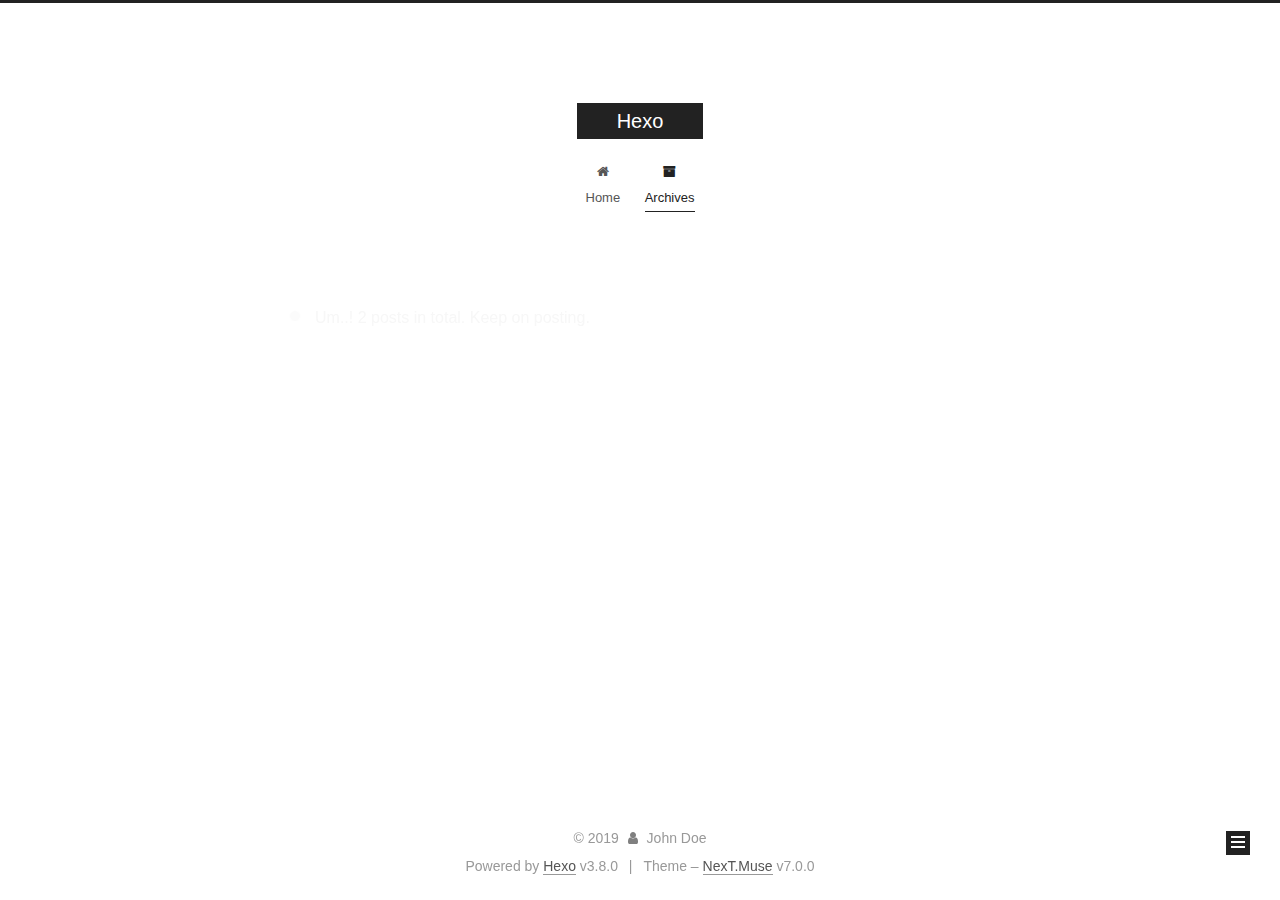
==== archives/index.html @ 07c1613a "Site updated: 2019-02-03 23:55:02" ====
<!DOCTYPE html>












  


<html class="theme-next muse use-motion" lang="">
<head><meta name="generator" content="Hexo 3.8.0">
  <meta charset="UTF-8">
<meta http-equiv="X-UA-Compatible" content="IE=edge">
<meta name="viewport" content="width=device-width, initial-scale=1, maximum-scale=2">
<meta name="theme-color" content="#222">


























<link rel="stylesheet" href="/lib/font-awesome/css/font-awesome.min.css?v=4.6.2">

<link rel="stylesheet" href="/css/main.css?v=7.0.0">


  <link rel="apple-touch-icon" sizes="180x180" href="/images/apple-touch-icon-next.png?v=7.0.0">


  <link rel="icon" type="image/png" sizes="32x32" href="/images/favicon-32x32-next.png?v=7.0.0">


  <link rel="icon" type="image/png" sizes="16x16" href="/images/favicon-16x16-next.png?v=7.0.0">


  <link rel="mask-icon" href="/images/logo.svg?v=7.0.0" color="#222">







<script id="hexo.configurations">
  var NexT = window.NexT || {};
  var CONFIG = {
    root: '/',
    scheme: 'Muse',
    version: '7.0.0',
    sidebar: {"position":"left","display":"post","offset":12,"b2t":false,"scrollpercent":false,"onmobile":false},
    fancybox: false,
    fastclick: false,
    lazyload: false,
    tabs: true,
    motion: {"enable":true,"async":false,"transition":{"post_block":"fadeIn","post_header":"slideDownIn","post_body":"slideDownIn","coll_header":"slideLeftIn","sidebar":"slideUpIn"}},
    algolia: {
      applicationID: '',
      apiKey: '',
      indexName: '',
      hits: {"per_page":10},
      labels: {"input_placeholder":"Search for Posts","hits_empty":"We didn't find any results for the search: ${query}","hits_stats":"${hits} results found in ${time} ms"}
    }
  };
</script>


  




  <meta property="og:type" content="website">
<meta property="og:title" content="Hexo">
<meta property="og:url" content="http://yoursite.com/archives/index.html">
<meta property="og:site_name" content="Hexo">
<meta property="og:locale" content="default">
<meta name="twitter:card" content="summary">
<meta name="twitter:title" content="Hexo">



  <link rel="alternate" href="/atom.xml" title="Hexo" type="application/atom+xml">




  <link rel="canonical" href="http://yoursite.com/archives/">



<script id="page.configurations">
  CONFIG.page = {
    sidebar: "",
  };
</script>

  <title>Archive | Hexo</title>
  












  <noscript>
  <style>
  .use-motion .motion-element,
  .use-motion .brand,
  .use-motion .menu-item,
  .sidebar-inner,
  .use-motion .post-block,
  .use-motion .pagination,
  .use-motion .comments,
  .use-motion .post-header,
  .use-motion .post-body,
  .use-motion .collection-title { opacity: initial; }

  .use-motion .logo,
  .use-motion .site-title,
  .use-motion .site-subtitle {
    opacity: initial;
    top: initial;
  }

  .use-motion .logo-line-before i { left: initial; }
  .use-motion .logo-line-after i { right: initial; }
  </style>
</noscript>

</head>

<body itemscope="" itemtype="http://schema.org/WebPage" lang="default">

  
  
    
  

  <div class="container sidebar-position-left page-archive">
    <div class="headband"></div>

    <header id="header" class="header" itemscope="" itemtype="http://schema.org/WPHeader">
      <div class="header-inner"><div class="site-brand-wrapper">
  <div class="site-meta">
    

    <div class="custom-logo-site-title">
      <a href="/" class="brand" rel="start">
        <span class="logo-line-before"><i></i></span>
        <span class="site-title">Hexo</span>
        <span class="logo-line-after"><i></i></span>
      </a>
    </div>
    
    
  </div>

  <div class="site-nav-toggle">
    <button aria-label="Toggle navigation bar">
      <span class="btn-bar"></span>
      <span class="btn-bar"></span>
      <span class="btn-bar"></span>
    </button>
  </div>
</div>



<nav class="site-nav">
  
    <ul id="menu" class="menu">
      
        
        
        
          
          <li class="menu-item menu-item-home">

    
    
    
      
    

    

    <a href="/" rel="section"><i class="menu-item-icon fa fa-fw fa-home"></i> <br>Home</a>

  </li>
        
        
        
          
          <li class="menu-item menu-item-archives menu-item-active">

    
    
    
      
    

    

    <a href="/archives/" rel="section"><i class="menu-item-icon fa fa-fw fa-archive"></i> <br>Archives</a>

  </li>

      
      
    </ul>
  

  
    

    
    
      
      
    
      
      
    
    

  


  

  
</nav>



  



</div>
    </header>

    


    <main id="main" class="main">
      <div class="main-inner">
        <div class="content-wrap">
          
          <div id="content" class="content">
            

  
  
  
  <div class="post-block archive">
    <div id="posts" class="posts-collapse">
      <span class="archive-move-on"></span>

      
      <span class="archive-page-counter">
        
        
        
          
        
        Um..! 2 posts in total. Keep on posting.
      </span>
      

      

        
        
        

        
          
          <div class="collection-title">
            <h1 class="archive-year" id="archive-year-2019">2019</h1>
          </div>
        
        

        

  <article class="post post-type-normal" itemscope="" itemtype="http://schema.org/Article">
    <header class="post-header">

      <h2 class="post-title">
        
          <a class="post-title-link" href="/2019/02/03/test/" itemprop="url">
            
              <span itemprop="name">test</span>
            
          </a>
        
      </h2>

      <div class="post-meta">
        <time class="post-time" itemprop="dateCreated" datetime="2019-02-03T23:47:20+08:00" content="2019-02-03">
          02-03
        </time>
      </div>

    </header>
  </article>



      

        
        
        

        
        

        

  <article class="post post-type-normal" itemscope="" itemtype="http://schema.org/Article">
    <header class="post-header">

      <h2 class="post-title">
        
          <a class="post-title-link" href="/2019/02/03/hello-world/" itemprop="url">
            
              <span itemprop="name">Hello World</span>
            
          </a>
        
      </h2>

      <div class="post-meta">
        <time class="post-time" itemprop="dateCreated" datetime="2019-02-03T22:37:37+08:00" content="2019-02-03">
          02-03
        </time>
      </div>

    </header>
  </article>



      

    </div>
  </div>
  
  
  

  



          </div>
          

        </div>
        
          
  
  <div class="sidebar-toggle">
    <div class="sidebar-toggle-line-wrap">
      <span class="sidebar-toggle-line sidebar-toggle-line-first"></span>
      <span class="sidebar-toggle-line sidebar-toggle-line-middle"></span>
      <span class="sidebar-toggle-line sidebar-toggle-line-last"></span>
    </div>
  </div>

  <aside id="sidebar" class="sidebar">
    
    <div class="sidebar-inner">

      

      

      <div class="site-overview-wrap sidebar-panel sidebar-panel-active">
        <div class="site-overview">
          <div class="site-author motion-element" itemprop="author" itemscope="" itemtype="http://schema.org/Person">
            
              <p class="site-author-name" itemprop="name">John Doe</p>
              <p class="site-description motion-element" itemprop="description"></p>
          </div>

          
            <nav class="site-state motion-element">
              
                <div class="site-state-item site-state-posts">
                
                  <a href="/archives/">
                
                    <span class="site-state-item-count">2</span>
                    <span class="site-state-item-name">posts</span>
                  </a>
                </div>
              

              

              
            </nav>
          

          
            <div class="feed-link motion-element">
              <a href="/atom.xml" rel="alternate">
                <i class="fa fa-rss"></i>
                RSS
              </a>
            </div>
          

          

          

          
          

          
            
          
          

        </div>
      </div>

      

      

    </div>
  </aside>


        
      </div>
    </main>

    <footer id="footer" class="footer">
      <div class="footer-inner">
        <div class="copyright">&copy; <span itemprop="copyrightYear">2019</span>
  <span class="with-love" id="animate">
    <i class="fa fa-user"></i>
  </span>
  <span class="author" itemprop="copyrightHolder">John Doe</span>

  

  
</div>


  <div class="powered-by">Powered by <a href="https://hexo.io" class="theme-link" rel="noopener" target="_blank">Hexo</a> v3.8.0</div>



  <span class="post-meta-divider">|</span>



  <div class="theme-info">Theme – <a href="https://theme-next.org" class="theme-link" rel="noopener" target="_blank">NexT.Muse</a> v7.0.0</div>




        








        
      </div>
    </footer>

    
      <div class="back-to-top">
        <i class="fa fa-arrow-up"></i>
        
      </div>
    

    

    

    
  </div>

  

<script>
  if (Object.prototype.toString.call(window.Promise) !== '[object Function]') {
    window.Promise = null;
  }
</script>


























  
  <script src="/lib/jquery/index.js?v=2.1.3"></script>

  
  <script src="/lib/velocity/velocity.min.js?v=1.2.1"></script>

  
  <script src="/lib/velocity/velocity.ui.min.js?v=1.2.1"></script>


  


  <script src="/js/src/utils.js?v=7.0.0"></script>

  <script src="/js/src/motion.js?v=7.0.0"></script>



  
  


  <script src="/js/src/schemes/muse.js?v=7.0.0"></script>



  

  


  <script src="/js/src/bootstrap.js?v=7.0.0"></script>



  



  





  

  

  

  

  

  

  

  

  

  

  

  

  

</body>
</html>
---- css/main.css ----
/* normalize.css v3.0.2 | MIT License | git.io/normalize */
html {
  font-family: sans-serif; /* 1 */
  -ms-text-size-adjust: 100%; /* 2 */
  -webkit-text-size-adjust: 100%; /* 2 */
}
body {
  margin: 0;
}
article,
aside,
details,
figcaption,
figure,
footer,
header,
hgroup,
main,
menu,
nav,
section,
summary {
  display: block;
}
audio,
canvas,
progress,
video {
  display: inline-block; /* 1 */
  vertical-align: baseline; /* 2 */
}
audio:not([controls]) {
  display: none;
  height: 0;
}
[hidden],
template {
  display: none;
}
a {
  background-color: transparent;
}
a:active,
a:hover {
  outline: 0;
}
abbr[title] {
  border-bottom: 1px dotted;
}
b,
strong {
  font-weight: bold;
}
dfn {
  font-style: italic;
}
h1 {
  font-size: 2em;
  margin: 0.67em 0;
}
mark {
  background: #ff0;
  color: #000;
}
small {
  font-size: 80%;
}
sub,
sup {
  font-size: 75%;
  line-height: 0;
  position: relative;
  vertical-align: baseline;
}
sup {
  top: -0.5em;
}
sub {
  bottom: -0.25em;
}
img {
  border: 0;
}
svg:not(:root) {
  overflow: hidden;
}
figure {
  margin: 1em 40px;
}
hr {
  -moz-box-sizing: content-box;
  box-sizing: content-box;
  height: 0;
}
pre {
  overflow: auto;
}
code,
kbd,
pre,
samp {
  font-family: monospace, monospace;
  font-size: 1em;
}
button,
input,
optgroup,
select,
textarea {
  color: inherit; /* 1 */
  font: inherit; /* 2 */
  margin: 0; /* 3 */
}
button {
  overflow: visible;
}
button,
select {
  text-transform: none;
}
button,
html input[type="button"],
input[type="reset"],
input[type="submit"] {
  -webkit-appearance: button; /* 2 */
  cursor: pointer; /* 3 */
}
button[disabled],
html input[disabled] {
  cursor: default;
}
button::-moz-focus-inner,
input::-moz-focus-inner {
  border: 0;
  padding: 0;
}
input {
  line-height: normal;
}
input[type="checkbox"],
input[type="radio"] {
  box-sizing: border-box; /* 1 */
  padding: 0; /* 2 */
}
input[type="number"]::-webkit-inner-spin-button,
input[type="number"]::-webkit-outer-spin-button {
  height: auto;
}
input[type="search"] {
  -webkit-appearance: textfield; /* 1 */
  -moz-box-sizing: content-box;
  -webkit-box-sizing: content-box; /* 2 */
  box-sizing: content-box;
}
input[type="search"]::-webkit-search-cancel-button,
input[type="search"]::-webkit-search-decoration {
  -webkit-appearance: none;
}
fieldset {
  border: 1px solid #c0c0c0;
  margin: 0 2px;
  padding: 0.35em 0.625em 0.75em;
}
legend {
  border: 0; /* 1 */
  padding: 0; /* 2 */
}
textarea {
  overflow: auto;
}
optgroup {
  font-weight: bold;
}
table {
  border-collapse: collapse;
  border-spacing: 0;
}
td,
th {
  padding: 0;
}
::selection {
  background: #262a30;
  color: #fff;
}
body {
  position: relative;
  font-family: 'Lato', "PingFang SC", "Microsoft YaHei", sans-serif;
  font-size: 14px;
  line-height: 2;
  color: #555;
  background: #fff;
}
@media (max-width: 767px) {
  body {
    padding-right: 0 !important;
  }
}
@media (min-width: 768px) and (max-width: 991px) {
  body {
    padding-right: 0 !important;
  }
}
@media (min-width: 1200px) {
  body {
    font-size: 16px;
  }
}
h1,
h2,
h3,
h4,
h5,
h6 {
  margin: 0;
  padding: 0;
  font-weight: bold;
  line-height: 1.5;
  font-family: 'Lato', "PingFang SC", "Microsoft YaHei", sans-serif;
}
h1,
h2,
h3,
h4,
h5,
h6 {
  margin: 20px 0 15px;
}
h1 {
  font-size: 22px;
}
h1 code {
  font-size: 22px;
}
@media (max-width: 767px) {
  h1 {
    font-size: 18px;
  }
  h1 code {
    font-size: 18px;
  }
}
h2 {
  font-size: 20px;
}
h2 code {
  font-size: 20px;
}
@media (max-width: 767px) {
  h2 {
    font-size: 16px;
  }
  h2 code {
    font-size: 16px;
  }
}
h3 {
  font-size: 18px;
}
h3 code {
  font-size: 18px;
}
@media (max-width: 767px) {
  h3 {
    font-size: 14px;
  }
  h3 code {
    font-size: 14px;
  }
}
h4 {
  font-size: 16px;
}
h4 code {
  font-size: 16px;
}
@media (max-width: 767px) {
  h4 {
    font-size: 12px;
  }
  h4 code {
    font-size: 12px;
  }
}
h5 {
  font-size: 14px;
}
h5 code {
  font-size: 14px;
}
@media (max-width: 767px) {
  h5 {
    font-size: 10px;
  }
  h5 code {
    font-size: 10px;
  }
}
h6 {
  font-size: 12px;
}
h6 code {
  font-size: 12px;
}
@media (max-width: 767px) {
  h6 {
    font-size: 8px;
  }
  h6 code {
    font-size: 8px;
  }
}
p {
  margin: 0 0 20px 0;
}
a,
span.exturl {
  overflow-wrap: break-word;
  word-wrap: break-word;
  background-color: transparent;
  color: #555;
  text-decoration: none;
  outline: none;
  border-bottom: 1px solid #999;
  cursor: pointer;
}
a:hover,
span.exturl:hover {
  color: #222;
  border-bottom-color: #222;
}
blockquote {
  margin: 0;
  padding: 0;
}
img {
  display: block;
  margin: auto;
  max-width: 100%;
  height: auto;
}
hr {
  margin: 40px 0;
  height: 3px;
  border: none;
  background-color: #ddd;
  background-image: repeating-linear-gradient(-45deg, #fff, #fff 4px, transparent 4px, transparent 8px);
}
blockquote {
  padding: 0 15px;
  color: #666;
  border-left: 4px solid #ddd;
}
blockquote cite::before {
  content: "-";
  padding: 0 5px;
}
dt {
  font-weight: 700;
}
dd {
  margin: 0;
  padding: 0;
}
kbd {
  border: 1px solid #ccc;
  border-radius: 0.2em;
  box-shadow: 0.1em 0.1em 0.2em rgba(0,0,0,0.1);
  background-color: #f9f9f9;
  font-family: inherit;
  background-image: -webkit-linear-gradient(top, #eee, #fff, #eee);
  padding: 0.1em 0.3em;
  white-space: nowrap;
}
.text-left {
  text-align: left;
}
.text-center {
  text-align: center;
}
.text-right {
  text-align: right;
}
.text-justify {
  text-align: justify;
}
.text-nowrap {
  white-space: nowrap;
}
.text-lowercase {
  text-transform: lowercase;
}
.text-uppercase {
  text-transform: uppercase;
}
.text-capitalize {
  text-transform: capitalize;
}
.center-block {
  display: block;
  margin-left: auto;
  margin-right: auto;
}
.clearfix:before,
.clearfix:after {
  content: " ";
  display: table;
}
.clearfix:after {
  clear: both;
}
.pullquote {
  width: 45%;
}
.pullquote.left {
  float: left;
  margin-left: 5px;
  margin-right: 10px;
}
.pullquote.right {
  float: right;
  margin-left: 10px;
  margin-right: 5px;
}
.affix.affix.affix {
  position: fixed;
}
.translation {
  margin-top: -20px;
  font-size: 14px;
  color: #999;
}
.scrollbar-measure {
  width: 100px;
  height: 100px;
  overflow: scroll;
  position: absolute;
  top: -9999px;
}
.use-motion .motion-element {
  opacity: 0;
}
table {
  margin: 20px 0;
  width: 100%;
  border-collapse: collapse;
  border-spacing: 0;
  border: 1px solid #ddd;
  font-size: 14px;
  word-break: break-all;
}
table>tbody>tr:nth-of-type(odd) {
  background-color: #f9f9f9;
}
table>tbody>tr:hover {
  background-color: #f5f5f5;
}
caption,
th,
td {
  padding: 8px;
  text-align: left;
  vertical-align: middle;
  font-weight: normal;
}
th,
td {
  border-bottom: 3px solid #ddd;
  border-right: 1px solid #eee;
}
th {
  padding-bottom: 10px;
  font-weight: 700;
}
td {
  border-bottom-width: 1px;
}
html,
body {
  height: 100%;
}
.container {
  position: relative;
}
.header-inner {
  margin: 0 auto;
  padding: 100px 0 70px;
  width: 700px;
}
@media (min-width: 1200px) {
  .container .header-inner {
    width: 800px;
  }
}
@media (min-width: 1600px) {
  .container .header-inner {
    width: 900px;
  }
}
.main-inner {
  margin: 0 auto;
  width: 700px;
}
@media (min-width: 1200px) {
  .container .main-inner {
    width: 800px;
  }
}
@media (min-width: 1600px) {
  .container .main-inner {
    width: 900px;
  }
}
.footer {
  padding: 20px 0;
}
.footer-inner {
  box-sizing: border-box;
  margin: 0px auto;
  width: 700px;
}
@media (min-width: 1200px) {
  .container .footer-inner {
    width: 800px;
  }
}
@media (min-width: 1600px) {
  .container .footer-inner {
    width: 900px;
  }
}
pre,
.highlight {
  overflow: auto;
  margin: 20px 0;
  padding: 0;
  font-size: 14px;
  color: #4d4d4c;
  background: #f7f7f7;
  line-height: 1.6;
}
pre,
code {
  font-family: consolas, Menlo, "PingFang SC", "Microsoft YaHei", monospace;
}
code {
  overflow-wrap: break-word;
  word-wrap: break-word;
  padding: 2px 4px;
  color: #555;
  background: #eee;
  border-radius: 3px;
  font-size: 14px;
}
pre {
  padding: 10px;
}
pre code {
  padding: 0;
  color: #4d4d4c;
  background: none;
  text-shadow: none;
}
.highlight {
  border-radius: 1px;
}
.highlight pre {
  border: none;
  margin: 0;
  padding: 10px 0;
}
.highlight table {
  margin: 0;
  width: auto;
  border: none;
}
.highlight td {
  border: none;
  padding: 0;
}
.highlight figcaption {
  font-size: 1em;
  color: #4d4d4c;
  line-height: 1em;
  margin-bottom: 1em;
  margin: 0em;
  padding: 0.5em;
  background: #eee;
  border-bottom: 1px solid #e9e9e9;
}
.highlight figcaption:before,
.highlight figcaption:after {
  content: " ";
  display: table;
}
.highlight figcaption:after {
  clear: both;
}
.highlight figcaption a {
  float: right;
  color: #4d4d4c;
}
.highlight figcaption a:hover {
  border-bottom-color: #4d4d4c;
}
.highlight .gutter pre {
  padding-left: 10px;
  padding-right: 10px;
  color: #869194;
  text-align: right;
  background-color: #eff2f3;
}
.highlight .code pre {
  width: 100%;
  padding-left: 10px;
  padding-right: 10px;
  background-color: #f7f7f7;
}
.highlight .line {
  height: 20px;
}
.gutter {
  -webkit-user-select: none;
  -moz-user-select: none;
  -ms-user-select: none;
  user-select: none;
}
.gist table {
  width: auto;
}
.gist table td {
  border: none;
}
pre .deletion {
  background: #fdd;
}
pre .addition {
  background: #dfd;
}
pre .meta {
  color: #8959a8;
}
pre .comment {
  color: #8e908c;
}
pre .variable,
pre .attribute,
pre .tag,
pre .name,
pre .regexp,
pre .ruby .constant,
pre .xml .tag .title,
pre .xml .pi,
pre .xml .doctype,
pre .html .doctype,
pre .css .id,
pre .css .class,
pre .css .pseudo {
  color: #c82829;
}
pre .number,
pre .preprocessor,
pre .built_in,
pre .builtin-name,
pre .literal,
pre .params,
pre .constant,
pre .command {
  color: #f5871f;
}
pre .ruby .class .title,
pre .css .rules .attribute,
pre .string,
pre .symbol,
pre .value,
pre .inheritance,
pre .header,
pre .ruby .symbol,
pre .xml .cdata,
pre .special,
pre .formula {
  color: #718c00;
}
pre .title,
pre .css .hexcolor {
  color: #3e999f;
}
pre .function,
pre .python .decorator,
pre .python .title,
pre .ruby .function .title,
pre .ruby .title .keyword,
pre .perl .sub,
pre .javascript .title,
pre .coffeescript .title {
  color: #4271ae;
}
pre .keyword,
pre .javascript .function {
  color: #8959a8;
}
.posts-expand .post-body img.full-image {
  border: none;
}
.blockquote-center,
.page-home .post-type-quote blockquote,
.page-post-detail .post-type-quote blockquote {
  position: relative;
  margin: 40px 0;
  padding: 0;
  border-left: none;
  text-align: center;
}
.blockquote-center::before,
.page-home .post-type-quote blockquote::before,
.page-post-detail .post-type-quote blockquote::before,
.blockquote-center::after,
.page-home .post-type-quote blockquote::after,
.page-post-detail .post-type-quote blockquote::after {
  position: absolute;
  content: ' ';
  display: block;
  width: 100%;
  height: 24px;
  opacity: 0.2;
  background-repeat: no-repeat;
  background-position: 0 -6px;
  background-size: 22px 22px;
}
.blockquote-center::before,
.page-home .post-type-quote blockquote::before,
.page-post-detail .post-type-quote blockquote::before {
  top: -20px;
  background-image: url("../images/quote-l.svg");
  border-top: 1px solid #ccc;
}
.blockquote-center::after,
.page-home .post-type-quote blockquote::after,
.page-post-detail .post-type-quote blockquote::after {
  bottom: -20px;
  background-image: url("../images/quote-r.svg");
  border-bottom: 1px solid #ccc;
  background-position: 100% 8px;
}
.blockquote-center p,
.page-home .post-type-quote blockquote p,
.page-post-detail .post-type-quote blockquote p,
.blockquote-center div,
.page-home .post-type-quote blockquote div,
.page-post-detail .post-type-quote blockquote div {
  text-align: center;
}
.post .post-body .group-picture img {
  box-sizing: border-box;
  padding: 0 3px;
  border: none;
}
.post .group-picture-row {
  overflow: hidden;
  margin-top: 6px;
}
.post .group-picture-row:first-child {
  margin-top: 0;
}
.post .group-picture-column {
  float: left;
}
.page-post-detail .post-body .group-picture-column {
  float: none;
  margin-top: 10px;
  width: auto !important;
}
.page-post-detail .post-body .group-picture-column img {
  margin: 0 auto;
}
.page-archive .group-picture-container {
  overflow: hidden;
}
.page-archive .group-picture-row {
  float: left;
}
.page-archive .group-picture-row:first-child {
  margin-top: 6px;
}
.page-archive .group-picture-column {
  max-width: 150px;
  max-height: 150px;
}
.post-body .note {
  position: relative;
  padding: 15px;
  margin-bottom: 20px;
  border: 1px solid #eee;
  border-left-width: 5px;
  border-radius: 3px;
}
.post-body .note h2,
.post-body .note h3,
.post-body .note h4,
.post-body .note h5,
.post-body .note h6 {
  margin-top: 0;
  margin-bottom: 0;
  border-bottom: initial;
  padding-top: 0 !important;
}
.post-body .note p:first-child,
.post-body .note ul:first-child,
.post-body .note ol:first-child,
.post-body .note table:first-child,
.post-body .note pre:first-child,
.post-body .note blockquote:first-child {
  margin-top: 0;
}
.post-body .note p:last-child,
.post-body .note ul:last-child,
.post-body .note ol:last-child,
.post-body .note table:last-child,
.post-body .note pre:last-child,
.post-body .note blockquote:last-child {
  margin-bottom: 0;
}
.post-body .note.default {
  border-left-color: #777;
}
.post-body .note.default h2,
.post-body .note.default h3,
.post-body .note.default h4,
.post-body .note.default h5,
.post-body .note.default h6 {
  color: #777;
}
.post-body .note.primary {
  border-left-color: #6f42c1;
}
.post-body .note.primary h2,
.post-body .note.primary h3,
.post-body .note.primary h4,
.post-body .note.primary h5,
.post-body .note.primary h6 {
  color: #6f42c1;
}
.post-body .note.info {
  border-left-color: #428bca;
}
.post-body .note.info h2,
.post-body .note.info h3,
.post-body .note.info h4,
.post-body .note.info h5,
.post-body .note.info h6 {
  color: #428bca;
}
.post-body .note.success {
  border-left-color: #5cb85c;
}
.post-body .note.success h2,
.post-body .note.success h3,
.post-body .note.success h4,
.post-body .note.success h5,
.post-body .note.success h6 {
  color: #5cb85c;
}
.post-body .note.warning {
  border-left-color: #f0ad4e;
}
.post-body .note.warning h2,
.post-body .note.warning h3,
.post-body .note.warning h4,
.post-body .note.warning h5,
.post-body .note.warning h6 {
  color: #f0ad4e;
}
.post-body .note.danger {
  border-left-color: #d9534f;
}
.post-body .note.danger h2,
.post-body .note.danger h3,
.post-body .note.danger h4,
.post-body .note.danger h5,
.post-body .note.danger h6 {
  color: #d9534f;
}
.post-body .label {
  display: inline;
  padding: 0 2px;
  white-space: nowrap;
}
.post-body .label.default {
  background-color: #f0f0f0;
}
.post-body .label.primary {
  background-color: #efe6f7;
}
.post-body .label.info {
  background-color: #e5f2f8;
}
.post-body .label.success {
  background-color: #e7f4e9;
}
.post-body .label.warning {
  background-color: #fcf6e1;
}
.post-body .label.danger {
  background-color: #fae8eb;
}
.post-body .tabs {
  position: relative;
  display: block;
  margin-bottom: 20px;
  padding-top: 10px;
}
.post-body .tabs ul.nav-tabs {
  margin: 0;
  padding: 0;
  display: flex;
  margin-bottom: -1px;
}
@media (max-width: 413px) {
  .post-body .tabs ul.nav-tabs {
    display: block;
    margin-bottom: 5px;
  }
}
.post-body .tabs ul.nav-tabs li.tab {
  list-style-type: none !important;
  margin: 0 0.25em 0 0;
  border-top: 3px solid transparent;
  border-left: 1px solid transparent;
  border-right: 1px solid transparent;
}
@media (max-width: 413px) {
  .post-body .tabs ul.nav-tabs li.tab {
    margin: initial;
    border-top: 1px solid transparent;
    border-left: 3px solid transparent;
    border-right: 1px solid transparent;
    border-bottom: 1px solid transparent;
  }
}
.post-body .tabs ul.nav-tabs li.tab a {
  outline: 0;
  border-bottom: initial;
  display: block;
  line-height: 1.8em;
  padding: 0.25em 0.75em;
  transition-duration: 0.2s;
  transition-timing-function: ease-out;
  transition-delay: 0s;
}
.post-body .tabs ul.nav-tabs li.tab a i {
  width: 1.285714285714286em;
}
.post-body .tabs ul.nav-tabs li.tab.active {
  border-top: 3px solid #fc6423;
  border-left: 1px solid #ddd;
  border-right: 1px solid #ddd;
  background-color: #fff;
}
@media (max-width: 413px) {
  .post-body .tabs ul.nav-tabs li.tab.active {
    border-top: 1px solid #ddd;
    border-left: 3px solid #fc6423;
    border-right: 1px solid #ddd;
    border-bottom: 1px solid #ddd;
  }
}
.post-body .tabs ul.nav-tabs li.tab.active a {
  cursor: default;
  color: #555;
}
.post-body .tabs .tab-content {
  background-color: #fff;
}
.post-body .tabs .tab-content .tab-pane {
  border: 1px solid #ddd;
  padding: 20px 20px 0 20px;
}
.post-body .tabs .tab-content .tab-pane:not(.active) {
  display: none !important;
}
.post-body .tabs .tab-content .tab-pane.active {
  display: block !important;
}
.btn {
  display: inline-block;
  padding: 0 20px;
  font-size: 14px;
  color: #fff;
  background: #222;
  border: 2px solid #222;
  text-decoration: none;
  border-radius: 0;
  transition-property: background-color;
  transition-duration: 0.2s;
  transition-timing-function: ease-in-out;
  transition-delay: 0s;
  line-height: 2;
}
.btn:hover {
  border-color: #222;
  color: #222;
  background: #fff;
}
.btn +.btn {
  margin: 0 0 8px 8px;
}
.btn .fa-fw {
  width: 1.285714285714286em;
  text-align: left;
}
.btn-bar {
  display: block;
  width: 22px;
  height: 2px;
  background: #555;
  border-radius: 1px;
}
.btn-bar+.btn-bar {
  margin-top: 4px;
}
.pagination {
  margin: 120px 0 40px;
  text-align: center;
  border-top: 1px solid #eee;
}
.page-number-basic,
.pagination .prev,
.pagination .next,
.pagination .page-number,
.pagination .space {
  display: inline-block;
  position: relative;
  top: -1px;
  margin: 0 10px;
  padding: 0 11px;
}
@media (max-width: 767px) {
  .page-number-basic,
  .pagination .prev,
  .pagination .next,
  .pagination .page-number,
  .pagination .space {
    margin: 0 5px;
  }
}
.pagination .prev,
.pagination .next,
.pagination .page-number {
  border-bottom: 0;
  border-top: 1px solid #eee;
  transition-property: border-color;
  transition-duration: 0.2s;
  transition-timing-function: ease-in-out;
  transition-delay: 0s;
}
.pagination .prev:hover,
.pagination .next:hover,
.pagination .page-number:hover {
  border-top-color: #222;
}
.pagination .space {
  padding: 0;
  margin: 0;
}
.pagination .prev {
  margin-left: 0;
}
.pagination .next {
  margin-right: 0;
}
.pagination .page-number.current {
  color: #fff;
  background: #ccc;
  border-top-color: #ccc;
}
@media (max-width: 767px) {
  .pagination {
    border-top: none;
  }
  .pagination .prev,
  .pagination .next,
  .pagination .page-number {
    margin-bottom: 10px;
    border-top: 0;
    border-bottom: 1px solid #eee;
    padding: 0 10px;
  }
  .pagination .prev:hover,
  .pagination .next:hover,
  .pagination .page-number:hover {
    border-bottom-color: #222;
  }
}
.comments {
  margin: 60px 20px 0;
}
.tag-cloud {
  text-align: center;
}
.tag-cloud a {
  display: inline-block;
  margin: 10px;
}
.tag-cloud a:hover {
  color: #222 !important;
}
.back-to-top {
  box-sizing: border-box;
  position: fixed;
  bottom: -100px;
  right: 30px;
  z-index: 1050;
  padding: 0 6px;
  width: 24px;
  background: #222;
  font-size: 12px;
  opacity: 1;
  color: #fff;
  cursor: pointer;
  text-align: center;
  -webkit-transform: translateZ(0);
  transition-property: bottom;
  transition-duration: 0.2s;
  transition-timing-function: ease-in-out;
  transition-delay: 0s;
}
@media (min-width: 768px) and (max-width: 991px) {
  .back-to-top {
    display: none !important;
  }
}
@media (max-width: 767px) {
  .back-to-top {
    display: none !important;
  }
}
.back-to-top.back-to-top-on {
  bottom: 19px;
}
.header {
  background: transparent;
}
.header-inner {
  position: relative;
}
.headband {
  height: 3px;
  background: #222;
}
.site-meta {
  margin: 0;
  text-align: center;
}
@media (max-width: 767px) {
  .site-meta {
    text-align: center;
  }
}
.brand {
  position: relative;
  display: inline-block;
  padding: 0 40px;
  color: #fff;
  background: #222;
  border-bottom: none;
}
.brand:hover {
  color: #fff;
}
.logo {
  display: inline-block;
  margin-right: 5px;
  line-height: 36px;
  vertical-align: top;
}
.site-title {
  display: inline-block;
  vertical-align: top;
  line-height: 36px;
  font-size: 20px;
  font-weight: normal;
  font-family: 'Lato', "PingFang SC", "Microsoft YaHei", sans-serif;
}
.site-subtitle {
  margin-top: 10px;
  font-size: 13px;
  color: #999;
}
.use-motion .brand {
  opacity: 0;
}
.use-motion .logo,
.use-motion .site-title,
.use-motion .site-subtitle,
.use-motion .custom-logo-image {
  opacity: 0;
  position: relative;
  top: -10px;
}
.site-nav-toggle {
  display: none;
  position: absolute;
  top: 10px;
  left: 10px;
}
@media (max-width: 767px) {
  .site-nav-toggle {
    display: block;
  }
}
.site-nav-toggle button {
  margin-top: 2px;
  padding: 9px 10px;
  background: transparent;
  border: none;
}
@media (max-width: 767px) {
  .site-nav {
    display: none;
    margin: 0 -10px;
    padding: 0 10px;
    clear: both;
    border-top: 1px solid #ddd;
  }
}
@media (min-width: 768px) and (max-width: 991px) {
  .site-nav {
    display: block !important;
  }
}
@media (min-width: 992px) {
  .site-nav {
    display: block !important;
  }
}
.menu {
  margin-top: 20px;
  padding-left: 0;
  text-align: center;
}
.menu .menu-item {
  display: inline-block;
  margin: 0 10px;
  list-style: none;
}
@media screen and (max-width: 767px) {
  .menu .menu-item {
    margin-top: 10px;
  }
}
.menu .menu-item a,
.menu .menu-item span.exturl {
  display: block;
  font-size: 13px;
  line-height: inherit;
  border-bottom: 1px solid transparent;
  transition-property: border-color;
  transition-duration: 0.2s;
  transition-timing-function: ease-in-out;
  transition-delay: 0s;
}
.menu .menu-item a:hover,
.menu .menu-item span.exturl:hover {
  border-bottom-color: #222;
}
.menu .menu-item .fa {
  margin-right: 5px;
}
.use-motion .menu-item {
  opacity: 0;
}
.post-body {
  overflow-wrap: break-word;
  word-wrap: break-word;
  font-family: 'Lato', "PingFang SC", "Microsoft YaHei", sans-serif;
}
.post-body .exturl .fa {
  font-size: 14px;
  margin-left: 4px;
}
.post-body .fancybox img {
  display: block !important;
  margin: 0 auto;
  cursor: pointer;
  cursor: zoom-in;
  cursor: -webkit-zoom-in;
}
.post-body .image-caption,
.post-body .figure .caption {
  margin: -20px auto 15px;
  text-align: center;
  font-size: 14px;
  color: #999;
  font-weight: bold;
  line-height: 1;
}
.post-sticky-flag {
  display: inline-block;
  font-size: 16px;
  -ms-transform: rotate(30deg);
  -webkit-transform: rotate(30deg);
  -moz-transform: rotate(30deg);
  -ms-transform: rotate(30deg);
  -o-transform: rotate(30deg);
  transform: rotate(30deg);
}
.use-motion .post-block,
.use-motion .pagination,
.use-motion .comments {
  opacity: 0;
}
.use-motion .post-header {
  opacity: 0;
}
.use-motion .post-body {
  opacity: 0;
}
.use-motion .collection-title {
  opacity: 0;
}
.posts-expand {
  padding-top: 40px;
}
@media (max-width: 767px) {
  .posts-expand {
    margin: 0 20px;
  }
  .post-body pre .gutter pre {
    padding-right: 10px;
  }
  .post-body .highlight {
    margin-left: 0px;
    margin-right: 0px;
    padding: 0;
  }
  .post-body .highlight .gutter pre {
    padding-right: 10px;
  }
}
@media (min-width: 992px) {
  .posts-expand .post-body {
    text-align: justify;
  }
}
.posts-expand .post-body h2,
.posts-expand .post-body h3,
.posts-expand .post-body h4,
.posts-expand .post-body h5,
.posts-expand .post-body h6 {
  padding-top: 10px;
}
.posts-expand .post-body h2 .header-anchor,
.posts-expand .post-body h3 .header-anchor,
.posts-expand .post-body h4 .header-anchor,
.posts-expand .post-body h5 .header-anchor,
.posts-expand .post-body h6 .header-anchor {
  float: right;
  margin-left: 10px;
  color: #ccc;
  border-bottom-style: none;
  visibility: hidden;
}
.posts-expand .post-body h2 .header-anchor:hover,
.posts-expand .post-body h3 .header-anchor:hover,
.posts-expand .post-body h4 .header-anchor:hover,
.posts-expand .post-body h5 .header-anchor:hover,
.posts-expand .post-body h6 .header-anchor:hover {
  color: inherit;
}
.posts-expand .post-body h2:hover .header-anchor,
.posts-expand .post-body h3:hover .header-anchor,
.posts-expand .post-body h4:hover .header-anchor,
.posts-expand .post-body h5:hover .header-anchor,
.posts-expand .post-body h6:hover .header-anchor {
  visibility: visible;
}
.posts-expand .post-body ul li {
  list-style: circle;
}
.posts-expand .post-body img {
  box-sizing: border-box;
  margin: auto;
  padding: 3px;
  border: 1px solid #ddd;
}
.posts-expand .post-body .fancybox img {
  margin: 0 auto 25px;
}
.posts-expand .post-body img {
  margin: 0 auto 25px;
}
@media (max-width: 767px) {
  .posts-collapse {
    margin: 0 20px;
  }
  .posts-collapse .post-title,
  .posts-collapse .post-meta {
    display: block;
    width: auto;
    text-align: left;
  }
}
.posts-collapse {
  position: relative;
  z-index: 1010;
  margin-left: 55px;
}
.posts-collapse::after {
  content: " ";
  position: absolute;
  top: 20px;
  left: 0;
  margin-left: -2px;
  width: 4px;
  height: 100%;
  background: #f5f5f5;
  z-index: -1;
}
@media (max-width: 767px) {
  .posts-collapse {
    margin: 0 20px;
  }
}
.posts-collapse .collection-title {
  position: relative;
  margin: 60px 0;
}
.posts-collapse .collection-title h1,
.posts-collapse .collection-title h2 {
  margin-left: 20px;
}
.posts-collapse .collection-title small {
  color: #bbb;
  margin-left: 5px;
}
.posts-collapse .collection-title::before {
  content: " ";
  position: absolute;
  left: 0;
  top: 50%;
  margin-left: -4px;
  margin-top: -4px;
  width: 8px;
  height: 8px;
  background: #bbb;
  border-radius: 50%;
}
.posts-collapse .post {
  margin: 30px 0;
}
.posts-collapse .post-header {
  position: relative;
  transition-duration: 0.2s;
  transition-timing-function: ease-in-out;
  transition-delay: 0s;
  transition-property: border;
  border-bottom: 1px dashed #ccc;
}
.posts-collapse .post-header::before {
  content: " ";
  position: absolute;
  left: 0;
  top: 12px;
  width: 6px;
  height: 6px;
  margin-left: -4px;
  background: #bbb;
  border-radius: 50%;
  border: 1px solid #fff;
  transition-duration: 0.2s;
  transition-timing-function: ease-in-out;
  transition-delay: 0s;
  transition-property: background;
}
.posts-collapse .post-header:hover {
  border-bottom-color: #666;
}
.posts-collapse .post-header:hover::before {
  background: #222;
}
.posts-collapse .post-meta {
  position: absolute;
  font-size: 12px;
  left: 20px;
  top: 5px;
}
.posts-collapse .post-comments-count {
  display: none;
}
.posts-collapse .post-title {
  margin-left: 60px;
  font-size: 16px;
  font-weight: normal;
  line-height: inherit;
}
.posts-collapse .post-title::after {
  margin-left: 3px;
  opacity: 0.6;
}
.posts-collapse .post-title a,
.posts-collapse .post-title span.exturl {
  color: #666;
  border-bottom: none;
}
.page-home .post-type-quote .post-header,
.page-post-detail .post-type-quote .post-header,
.page-home .post-type-quote .post-tags,
.page-post-detail .post-type-quote .post-tags {
  display: none;
}
.posts-expand .post-title {
  overflow-wrap: break-word;
  word-wrap: break-word;
  text-align: center;
  font-weight: 400;
}
.posts-expand .post-title-link {
  display: inline-block;
  position: relative;
  color: #555;
  border-bottom: none;
  line-height: 1.2;
  vertical-align: top;
}
.posts-expand .post-title-link::before {
  content: "";
  position: absolute;
  width: 100%;
  height: 2px;
  bottom: 0;
  left: 0;
  background-color: #000;
  visibility: hidden;
  -webkit-transform: scaleX(0);
  -moz-transform: scaleX(0);
  -ms-transform: scaleX(0);
  -o-transform: scaleX(0);
  transform: scaleX(0);
  transition-duration: 0.2s;
  transition-timing-function: ease-in-out;
  transition-delay: 0s;
}
.posts-expand .post-title-link:hover::before {
  visibility: visible;
  -webkit-transform: scaleX(1);
  -moz-transform: scaleX(1);
  -ms-transform: scaleX(1);
  -o-transform: scaleX(1);
  transform: scaleX(1);
}
.posts-expand .post-title-link .fa {
  font-size: 20px;
  margin-left: 5px;
}
.posts-expand .post-meta {
  margin: 3px 0 60px 0;
  color: #999;
  font-family: 'Lato', "PingFang SC", "Microsoft YaHei", sans-serif;
  font-size: 12px;
  text-align: center;
}
.posts-expand .post-meta .post-category-list {
  display: inline-block;
  margin: 0;
  padding: 3px;
}
.posts-expand .post-meta .post-category-list-link {
  color: #999;
}
.posts-expand .post-meta .post-description {
  font-size: 14px;
  margin-top: 2px;
}
.posts-expand .post-meta time {
  border-bottom: 1px dashed #999;
  cursor: help;
}
.post-meta-divider {
  margin: 0 0.5em;
}
.post-meta-item-icon {
  margin-right: 3px;
}
@media (min-width: 768px) and (max-width: 991px) {
  .post-meta-item-icon {
    display: inline-block;
  }
}
@media (max-width: 767px) {
  .post-meta-item-icon {
    display: inline-block;
  }
}
@media (min-width: 768px) and (max-width: 991px) {
  .post-meta-item-text {
    display: none;
  }
}
@media (max-width: 767px) {
  .post-meta-item-text {
    display: none;
  }
}
.post-button {
  margin-top: 40px;
}
.posts-expand .post-tags {
  margin-top: 40px;
  text-align: center;
}
.posts-expand .post-tags a {
  display: inline-block;
  margin-right: 10px;
  font-size: 13px;
}
.post-nav {
  display: table;
  margin-top: 15px;
  width: 100%;
  border-top: 1px solid #eee;
}
.post-nav-divider {
  display: table-cell;
  width: 10%;
}
.post-nav-item {
  display: table-cell;
  padding: 10px 0 0 0;
  width: 45%;
  vertical-align: top;
}
.post-nav-item a {
  position: relative;
  display: block;
  line-height: 25px;
  font-size: 14px;
  color: #555;
  border-bottom: none;
}
.post-nav-item a:hover {
  color: #222;
  border-bottom: none;
}
.post-nav-item a:active {
  top: 2px;
}
.post-nav-item .fa {
  font-size: 12px;
  margin-right: 5px;
}
.post-nav-next a {
  padding-left: 5px;
}
.post-nav-prev {
  text-align: right;
}
.post-nav-prev a {
  padding-right: 5px;
}
.post-nav-prev .fa {
  margin-left: 5px;
}
.posts-expand .post-eof {
  display: block;
  margin: 80px auto 60px;
  width: 8%;
  height: 1px;
  background: #ccc;
  text-align: center;
}
.post:last-child .post-eof.post-eof.post-eof {
  display: none;
}
.post-gallery {
  display: table;
  table-layout: fixed;
  width: 100%;
  border-collapse: separate;
}
.post-gallery-row {
  display: table-row;
}
.post-gallery .post-gallery-img {
  display: table-cell;
  text-align: center;
  vertical-align: middle;
  border: none;
}
.post-gallery .post-gallery-img img {
  max-width: 100%;
  max-height: 100%;
  border: none;
}
.fancybox-close,
.fancybox-close:hover {
  border: none;
}
.rtl.post-body p,
.rtl.post-body a,
.rtl.post-body h1,
.rtl.post-body h2,
.rtl.post-body h3,
.rtl.post-body h4,
.rtl.post-body h5,
.rtl.post-body h6,
.rtl.post-body li,
.rtl.post-body ul,
.rtl.post-body ol {
  direction: rtl;
  font-family: UKIJ Ekran;
}
.rtl.post-title {
  font-family: UKIJ Ekran;
}
.sidebar {
  position: fixed;
  right: 0;
  top: 0;
  bottom: 0;
  width: 0;
  z-index: 1040;
  box-shadow: inset 0 2px 6px #000;
  background: #222;
  -webkit-transform: translateZ(0);
}
.sidebar a,
.sidebar .exturl {
  color: #999;
  border-bottom-color: #555;
}
.sidebar a:hover,
.sidebar .exturl:hover {
  color: #eee;
}
@media (min-width: 768px) and (max-width: 991px) {
  .sidebar {
    display: none !important;
  }
}
@media (max-width: 767px) {
  .sidebar {
    display: none !important;
  }
}
.sidebar-inner {
  position: relative;
  padding: 20px 10px;
  color: #999;
  text-align: center;
}
.site-overview-wrap {
  overflow: hidden;
}
.site-overview {
  overflow-y: auto;
  overflow-x: hidden;
}
.cc-license {
  margin-top: 10px;
  text-align: center;
}
.cc-license .cc-opacity {
  opacity: 0.7;
  border-bottom: none;
}
.cc-license .cc-opacity:hover {
  opacity: 0.9;
}
.cc-license img {
  display: inline-block;
}
.sidebar-toggle {
  position: fixed;
  right: 30px;
  bottom: 45px;
  width: 14px;
  height: 14px;
  padding: 5px;
  background: #222;
  line-height: 0;
  z-index: 1050;
  cursor: pointer;
  -webkit-transform: translateZ(0);
}
@media (min-width: 768px) and (max-width: 991px) {
  .sidebar-toggle {
    display: none !important;
  }
}
@media (max-width: 767px) {
  .sidebar-toggle {
    display: none !important;
  }
}
.sidebar-toggle-line {
  position: relative;
  display: inline-block;
  vertical-align: top;
  height: 2px;
  width: 100%;
  background: #fff;
  margin-top: 3px;
}
.sidebar-toggle-line:first-child {
  margin-top: 0;
}
.site-author-image {
  display: block;
  margin: 0 auto;
  padding: 2px;
  max-width: 96px;
  height: auto;
  border: 2px solid #333;
  opacity: 1;
}
.site-author-name {
  margin: 5px 0 0;
  text-align: center;
  color: #f5f5f5;
  font-weight: normal;
}
.site-description {
  margin-top: 5px;
  text-align: center;
  font-size: 14px;
  color: #999;
}
.site-state {
  overflow: hidden;
  line-height: 1.4;
  white-space: nowrap;
  text-align: center;
}
.site-state-item {
  display: inline-block;
  padding: 0 15px;
  border-left: 1px solid #333;
}
.site-state-item:first-child {
  border-left: none;
}
.site-state-item a {
  border-bottom: none;
}
.site-state-item-count {
  display: block;
  text-align: center;
  color: inherit;
  font-weight: 600;
  font-size: 18px;
}
.site-state-item-name {
  font-size: 13px;
  color: inherit;
}
.feed-link {
  margin-top: 20px;
}
.feed-link a {
  display: inline-block;
  padding: 0 15px;
  color: #fc6423;
  border: 1px solid #fc6423;
  border-radius: 4px;
}
.feed-link a i {
  color: #fc6423;
  font-size: 14px;
}
.feed-link a:hover {
  color: #fff;
  background: #fc6423;
}
.feed-link a:hover i {
  color: #fff;
}
.links-of-author {
  margin-top: 20px;
}
.links-of-author a,
.links-of-author .exturl {
  display: inline-block;
  vertical-align: middle;
  margin-right: 10px;
  margin-bottom: 10px;
  border-bottom-color: #555;
  font-size: 13px;
}
.links-of-author a:before,
.links-of-author .exturl:before {
  display: inline-block;
  vertical-align: middle;
  margin-right: 3px;
  content: " ";
  width: 4px;
  height: 4px;
  border-radius: 50%;
  background: #ff1fac;
}
.links-of-blogroll {
  font-size: 13px;
}
.links-of-blogroll-title {
  margin-top: 20px;
  font-size: 14px;
  font-weight: 600;
}
.links-of-blogroll-list {
  margin: 0;
  padding: 0;
  list-style: none;
}
.links-of-blogroll-item {
  padding: 2px 10px;
}
.links-of-blogroll-item a,
.links-of-blogroll-item span.exturl {
  max-width: 280px;
  box-sizing: border-box;
  display: inline-block;
  overflow: hidden;
  white-space: nowrap;
  text-overflow: ellipsis;
}
.sidebar-nav {
  margin: 0 0 20px;
  padding-left: 0;
}
.sidebar-nav li {
  display: inline-block;
  cursor: pointer;
  border-bottom: 1px solid transparent;
  font-size: 14px;
  color: #555;
}
.sidebar-nav li:hover {
  color: #f5f5f5;
}
.page-post-detail .sidebar-nav-toc {
  padding: 0 5px;
}
.page-post-detail .sidebar-nav-overview {
  margin-left: 10px;
}
.sidebar-nav .sidebar-nav-active {
  color: #87daff;
  border-bottom-color: #87daff;
}
.sidebar-nav .sidebar-nav-active:hover {
  color: #87daff;
}
.sidebar-panel {
  display: none;
}
.sidebar-panel-active {
  display: block;
}
.post-toc-empty {
  font-size: 14px;
  color: #666;
}
.post-toc-wrap {
  overflow: hidden;
}
.post-toc {
  overflow: auto;
}
.post-toc ol {
  margin: 0;
  padding: 0 2px 5px 10px;
  text-align: left;
  list-style: none;
  font-size: 14px;
}
.post-toc ol > ol {
  padding-left: 0;
}
.post-toc ol a {
  transition-duration: 0.2s;
  transition-timing-function: ease-in-out;
  transition-delay: 0s;
  transition-property: all;
  color: #999;
  border-bottom-color: #555;
}
.post-toc ol a:hover {
  color: #ccc;
  border-bottom-color: #ccc;
}
.post-toc .nav-item {
  overflow: hidden;
  text-overflow: ellipsis;
  white-space: nowrap;
  line-height: 1.8;
}
.post-toc .nav .nav-child {
  display: none;
}
.post-toc .nav .active > .nav-child {
  display: block;
}
.post-toc .nav .active-current > .nav-child {
  display: block;
}
.post-toc .nav .active-current > .nav-child > .nav-item {
  display: block;
}
.post-toc .nav .active > a {
  color: #87daff;
  border-bottom-color: #87daff;
}
.post-toc .nav .active-current > a {
  color: #87daff;
}
.post-toc .nav .active-current > a:hover {
  color: #87daff;
}
.footer {
  font-size: 14px;
  color: #999;
}
.footer img {
  border: none;
}
.footer-inner {
  text-align: center;
}
.with-love {
  display: inline-block;
  margin: 0 5px;
  color: #808080;
}
.powered-by,
.theme-info {
  display: inline-block;
}
@-moz-keyframes iconAnimate {
  0%, 100% {
    -webkit-transform: scale(1);
    -moz-transform: scale(1);
    -ms-transform: scale(1);
    -o-transform: scale(1);
    transform: scale(1);
  }
  10%, 30% {
    -webkit-transform: scale(0.9);
    -moz-transform: scale(0.9);
    -ms-transform: scale(0.9);
    -o-transform: scale(0.9);
    transform: scale(0.9);
  }
  20%, 40%, 60%, 80% {
    -webkit-transform: scale(1.1);
    -moz-transform: scale(1.1);
    -ms-transform: scale(1.1);
    -o-transform: scale(1.1);
    transform: scale(1.1);
  }
  50%, 70% {
    -webkit-transform: scale(1.1);
    -moz-transform: scale(1.1);
    -ms-transform: scale(1.1);
    -o-transform: scale(1.1);
    transform: scale(1.1);
  }
}
@-webkit-keyframes iconAnimate {
  0%, 100% {
    -webkit-transform: scale(1);
    -moz-transform: scale(1);
    -ms-transform: scale(1);
    -o-transform: scale(1);
    transform: scale(1);
  }
  10%, 30% {
    -webkit-transform: scale(0.9);
    -moz-transform: scale(0.9);
    -ms-transform: scale(0.9);
    -o-transform: scale(0.9);
    transform: scale(0.9);
  }
  20%, 40%, 60%, 80% {
    -webkit-transform: scale(1.1);
    -moz-transform: scale(1.1);
    -ms-transform: scale(1.1);
    -o-transform: scale(1.1);
    transform: scale(1.1);
  }
  50%, 70% {
    -webkit-transform: scale(1.1);
    -moz-transform: scale(1.1);
    -ms-transform: scale(1.1);
    -o-transform: scale(1.1);
    transform: scale(1.1);
  }
}
@-o-keyframes iconAnimate {
  0%, 100% {
    -webkit-transform: scale(1);
    -moz-transform: scale(1);
    -ms-transform: scale(1);
    -o-transform: scale(1);
    transform: scale(1);
  }
  10%, 30% {
    -webkit-transform: scale(0.9);
    -moz-transform: scale(0.9);
    -ms-transform: scale(0.9);
    -o-transform: scale(0.9);
    transform: scale(0.9);
  }
  20%, 40%, 60%, 80% {
    -webkit-transform: scale(1.1);
    -moz-transform: scale(1.1);
    -ms-transform: scale(1.1);
    -o-transform: scale(1.1);
    transform: scale(1.1);
  }
  50%, 70% {
    -webkit-transform: scale(1.1);
    -moz-transform: scale(1.1);
    -ms-transform: scale(1.1);
    -o-transform: scale(1.1);
    transform: scale(1.1);
  }
}
@keyframes iconAnimate {
  0%, 100% {
    -webkit-transform: scale(1);
    -moz-transform: scale(1);
    -ms-transform: scale(1);
    -o-transform: scale(1);
    transform: scale(1);
  }
  10%, 30% {
    -webkit-transform: scale(0.9);
    -moz-transform: scale(0.9);
    -ms-transform: scale(0.9);
    -o-transform: scale(0.9);
    transform: scale(0.9);
  }
  20%, 40%, 60%, 80% {
    -webkit-transform: scale(1.1);
    -moz-transform: scale(1.1);
    -ms-transform: scale(1.1);
    -o-transform: scale(1.1);
    transform: scale(1.1);
  }
  50%, 70% {
    -webkit-transform: scale(1.1);
    -moz-transform: scale(1.1);
    -ms-transform: scale(1.1);
    -o-transform: scale(1.1);
    transform: scale(1.1);
  }
}
.local-search-pop-overlay {
  position: fixed;
  width: 100%;
  height: 100%;
  top: 0;
  left: 0;
  z-index: 2080;
  background-color: rgba(0,0,0,0.3);
}
.local-search-popup {
  display: none;
  position: fixed;
  top: 10%;
  left: 50%;
  margin-left: -350px;
  width: 700px;
  height: 80%;
  padding: 0;
  background: #fff;
  color: #333;
  z-index: 9999;
  border-radius: 5px;
}
@media (max-width: 767px) {
  .local-search-popup {
    padding: 0;
    top: 0;
    left: 0;
    margin: 0;
    width: 100%;
    height: 100%;
    border-radius: 0;
  }
}
.local-search-popup ul.search-result-list {
  padding: 0;
  margin: 0 5px;
}
.local-search-popup p.search-result {
  border-bottom: 1px dashed #ccc;
  padding: 5px 0;
}
.local-search-popup a.search-result-title {
  font-weight: bold;
  font-size: 16px;
}
.local-search-popup .search-keyword {
  border-bottom: 1px dashed #f00;
  font-weight: bold;
  color: #f00;
}
.local-search-popup .local-search-header {
  padding: 5px;
  height: 36px;
  background: #f5f5f5;
  border-top-left-radius: 5px;
  border-top-right-radius: 5px;
}
.local-search-popup #local-search-result {
  overflow: auto;
  position: relative;
  padding: 5px 25px;
  height: calc(100% - 55px);
}
.local-search-popup .local-search-input-wrapper {
  display: inline-block;
  width: calc(100% - 90px);
  height: 36px;
  line-height: 36px;
  padding: 0 5px;
}
.local-search-popup .local-search-input-wrapper input {
  padding: 8px 0;
  height: 20px;
  display: block;
  width: 100%;
  outline: none;
  border: none;
  background: transparent;
  vertical-align: middle;
}
.local-search-popup .search-icon,
.local-search-popup .popup-btn-close {
  display: inline-block;
  font-size: 18px;
  color: #999;
  height: 36px;
  width: 18px;
  padding-left: 10px;
  padding-right: 10px;
}
.local-search-popup .search-icon {
  float: left;
}
.local-search-popup .popup-btn-close {
  border-left: 1px solid #eee;
  float: right;
  cursor: pointer;
}
.local-search-popup #no-result {
  position: absolute;
  left: 50%;
  top: 50%;
  -webkit-transform: translate(-50%, -50%);
  -webkit-transform: translate(-50%, -50%);
  -moz-transform: translate(-50%, -50%);
  -ms-transform: translate(-50%, -50%);
  -o-transform: translate(-50%, -50%);
  transform: translate(-50%, -50%);
  color: #ccc;
}
.page-archive .archive-page-counter {
  position: relative;
  top: 3px;
  left: 20px;
}
@media (max-width: 767px) {
  .page-archive .archive-page-counter {
    top: 5px;
  }
}
.page-archive .posts-collapse .archive-move-on {
  position: absolute;
  top: 11px;
  left: 0;
  margin-left: -6px;
  width: 10px;
  height: 10px;
  opacity: 0.5;
  background: #555;
  border: 1px solid #fff;
  border-radius: 50%;
}
.page-archive .fa-external-link {
  font-size: 15px;
  margin-left: 5px;
}
.category-all-page .category-all-title {
  text-align: center;
}
.category-all-page .category-all {
  margin-top: 20px;
}
.category-all-page .category-list {
  margin: 0;
  padding: 0;
  list-style: none;
}
.category-all-page .category-list-item {
  margin: 5px 10px;
}
.category-all-page .category-list-count {
  color: #bbb;
}
.category-all-page .category-list-count:before {
  display: inline;
  content: " (";
}
.category-all-page .category-list-count:after {
  display: inline;
  content: ") ";
}
.category-all-page .category-list-child {
  padding-left: 10px;
}
#schedule ul#event-list {
  padding-left: 30px;
}
#schedule ul#event-list hr {
  margin: 20px 0 45px 0 !important;
  background: #222;
}
#schedule ul#event-list hr:after {
  display: inline-block;
  content: 'NOW';
  background: #222;
  color: #fff;
  font-weight: bold;
  text-align: right;
  padding: 0 5px;
}
#schedule ul#event-list li.event {
  margin: 20px 0px;
  background: #f9f9f9;
  padding-left: 10px;
  min-height: 40px;
}
#schedule ul#event-list li.event h2.event-summary {
  margin: 0;
  padding-bottom: 3px;
}
#schedule ul#event-list li.event h2.event-summary:before {
  display: inline-block;
  font-family: FontAwesome;
  font-size: 8px;
  content: '\f111';
  vertical-align: middle;
  margin-right: 25px;
  color: #bbb;
}
#schedule ul#event-list li.event span.event-relative-time {
  display: inline-block;
  font-size: 12px;
  font-weight: 400;
  padding-left: 12px;
  color: #bbb;
}
#schedule ul#event-list li.event span.event-details {
  display: block;
  color: #bbb;
  margin-left: 56px;
  padding-top: 3px;
  padding-bottom: 6px;
  text-indent: -24px;
  line-height: 18px;
}
#schedule ul#event-list li.event span.event-details:before {
  text-indent: 0;
  display: inline-block;
  width: 14px;
  font-family: FontAwesome;
  text-align: center;
  margin-right: 9px;
  color: #bbb;
}
#schedule ul#event-list li.event span.event-details.event-location:before {
  content: '\f041';
}
#schedule ul#event-list li.event span.event-details.event-duration:before {
  content: '\f017';
}
#schedule ul#event-list li.event-past {
  background: #fcfcfc;
  padding: 15px 0 15px 10px;
}
#schedule ul#event-list li.event-past > * {
  opacity: 0.9;
}
#schedule ul#event-list li.event-past h2.event-summary {
  color: #bbb;
}
#schedule ul#event-list li.event-past h2.event-summary:before {
  color: #dfdfdf;
}
#schedule ul#event-list li.event-now {
  background: #222;
  color: #fff;
  padding: 15px 0 15px 10px;
}
#schedule ul#event-list li.event-now h2.event-summary:before {
  -webkit-transform: scale(1.2);
  -moz-transform: scale(1.2);
  -ms-transform: scale(1.2);
  -o-transform: scale(1.2);
  transform: scale(1.2);
  color: #fff;
  animation: dot-flash 1s alternate infinite ease-in-out;
}
#schedule ul#event-list li.event-now * {
  color: #fff !important;
}
#schedule ul#event-list li.event-future {
  background: #222;
  color: #fff;
  padding: 15px 0 15px 10px;
}
#schedule ul#event-list li.event-future h2.event-summary:before {
  -webkit-transform: scale(1.2);
  -moz-transform: scale(1.2);
  -ms-transform: scale(1.2);
  -o-transform: scale(1.2);
  transform: scale(1.2);
  color: #fff;
  animation: dot-flash 1s alternate infinite ease-in-out;
}
#schedule ul#event-list li.event-future * {
  color: #fff !important;
}
@-moz-keyframes dot-flash {
  from {
    opacity: 1;
    -webkit-transform: scale(1.1);
    -moz-transform: scale(1.1);
    -ms-transform: scale(1.1);
    -o-transform: scale(1.1);
    transform: scale(1.1);
  }
  to {
    opacity: 0;
    -webkit-transform: scale(1);
    -moz-transform: scale(1);
    -ms-transform: scale(1);
    -o-transform: scale(1);
    transform: scale(1);
  }
}
@-webkit-keyframes dot-flash {
  from {
    opacity: 1;
    -webkit-transform: scale(1.1);
    -moz-transform: scale(1.1);
    -ms-transform: scale(1.1);
    -o-transform: scale(1.1);
    transform: scale(1.1);
  }
  to {
    opacity: 0;
    -webkit-transform: scale(1);
    -moz-transform: scale(1);
    -ms-transform: scale(1);
    -o-transform: scale(1);
    transform: scale(1);
  }
}
@-o-keyframes dot-flash {
  from {
    opacity: 1;
    -webkit-transform: scale(1.1);
    -moz-transform: scale(1.1);
    -ms-transform: scale(1.1);
    -o-transform: scale(1.1);
    transform: scale(1.1);
  }
  to {
    opacity: 0;
    -webkit-transform: scale(1);
    -moz-transform: scale(1);
    -ms-transform: scale(1);
    -o-transform: scale(1);
    transform: scale(1);
  }
}
@keyframes dot-flash {
  from {
    opacity: 1;
    -webkit-transform: scale(1.1);
    -moz-transform: scale(1.1);
    -ms-transform: scale(1.1);
    -o-transform: scale(1.1);
    transform: scale(1.1);
  }
  to {
    opacity: 0;
    -webkit-transform: scale(1);
    -moz-transform: scale(1);
    -ms-transform: scale(1);
    -o-transform: scale(1);
    transform: scale(1);
  }
}
.page-post-detail .sidebar-toggle-line {
  background: #87daff;
}
.page-post-detail .comments {
  overflow: hidden;
}
ul.breadcrumb {
  list-style: none;
  margin: 1em 0;
  padding: 0 2em;
  text-align: center;
  font-size: 12px;
}
ul.breadcrumb li {
  display: inline;
}
ul.breadcrumb li+li:before {
  padding: 0.5em;
  font-weight: normal;
  content: "/\00a0";
}
ul.breadcrumb li+li:last-child {
  font-weight: bold;
}
@media (max-width: 767px) {
  .header-inner,
  .container .main-inner,
  .footer-inner {
    width: auto;
  }
}
embed {
  display: block;
  margin: 0px auto 25px auto;
}
.custom-logo .site-meta-headline {
  text-align: center;
}
.custom-logo .brand {
  background: none;
}
.custom-logo .site-title {
  margin: 10px auto 0;
  font-size: 24px;
  color: #222;
}
.custom-logo .site-title a {
  border: none;
}
.custom-logo-image {
  margin: 0 auto;
  padding: 5px;
  max-width: 150px;
  background: #fff;
}
@media (max-width: 767px) {
  .site-nav {
    position: absolute;
    left: 0;
    top: 52px;
    margin: 0;
    width: 100%;
    padding: 0;
    background: #fff;
    border-bottom: 1px solid #ddd;
    z-index: 1030;
  }
}
@media (max-width: 767px) {
  .menu {
    text-align: left;
  }
}
.menu-item-active a,
.menu .menu-item a:hover,
.menu .menu-item span.exturl:hover {
  border-bottom-color: #222 !important;
  color: #222;
}
@media (max-width: 767px) {
  .menu-item-active a,
  .menu .menu-item a:hover,
  .menu .menu-item span.exturl:hover {
    border-bottom: 1px dotted #ddd !important;
  }
}
@media (max-width: 767px) {
  .menu .menu-item {
    display: block;
    margin: 0 10px;
    vertical-align: top;
  }
}
.menu .menu-item .badge {
  display: inline-block;
  padding: 1px 4px;
  margin-left: 5px;
  font-weight: 700;
  line-height: 1;
  text-align: center;
  white-space: nowrap;
  background-color: #eee;
}
@media (max-width: 767px) {
  .menu .menu-item .badge {
    float: right;
    margin: 0.35em 0 0 0;
  }
}
@media (max-width: 767px) {
  .menu .menu-item br {
    display: none;
  }
}
@media (max-width: 767px) {
  .menu .menu-item a,
  .menu .menu-item span.exturl {
    padding: 5px 10px;
  }
}
@media (hover: none) {
  .menu .menu-item a:hover,
  .menu .menu-item span.exturl:hover {
    border-bottom-color: transparent !important;
  }
}
.menu .menu-item .fa {
  margin-right: 0;
}
.site-search form {
  display: none;
}
.links-of-blogroll-inline .links-of-blogroll-item {
  display: inline-block;
}
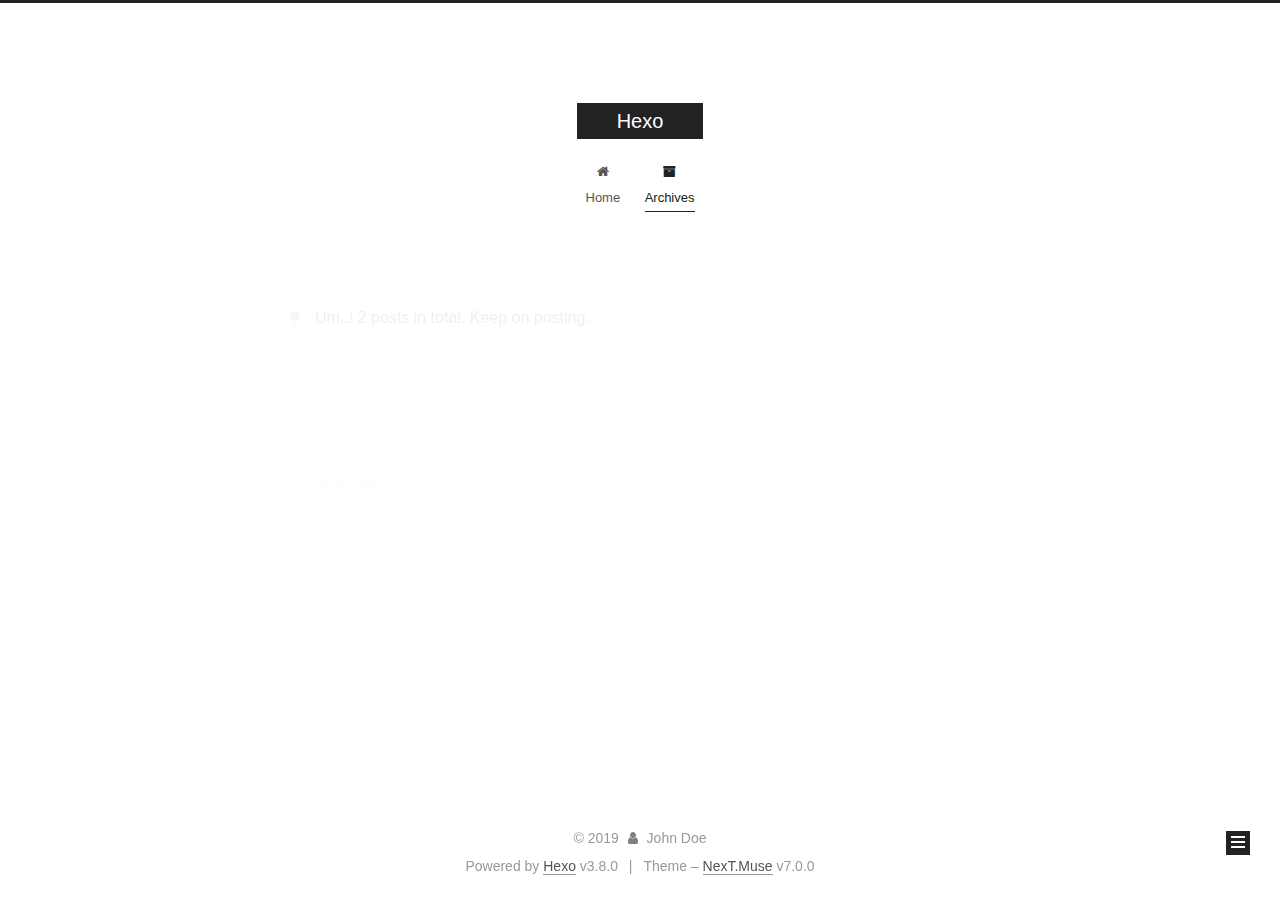
==== commit 3985b09f: "Site updated: 2019-02-04 00:55:41" ====
--- a/archives/index.html
+++ b/archives/index.html
@@ -433,7 +433,33 @@
               
 
               
-
+                
+                
+                <div class="site-state-item site-state-categories">
+                  
+                    
+                    
+                      
+                    
+                    <span class="site-state-item-count">1</span>
+                    <span class="site-state-item-name">categories</span>
+                  
+                </div>
+              
+
+              
+                
+                
+                <div class="site-state-item site-state-tags">
+                  
+                    
+                    
+                      
+                    
+                    <span class="site-state-item-count">1</span>
+                    <span class="site-state-item-name">tags</span>
+                  
+                </div>
               
             </nav>
           
--- a/css/main.css
+++ b/css/main.css
@@ -1895,7 +1895,7 @@
   width: 4px;
   height: 4px;
   border-radius: 50%;
-  background: #ff1fac;
+  background: #e4ab05;
 }
 .links-of-blogroll {
   font-size: 13px;
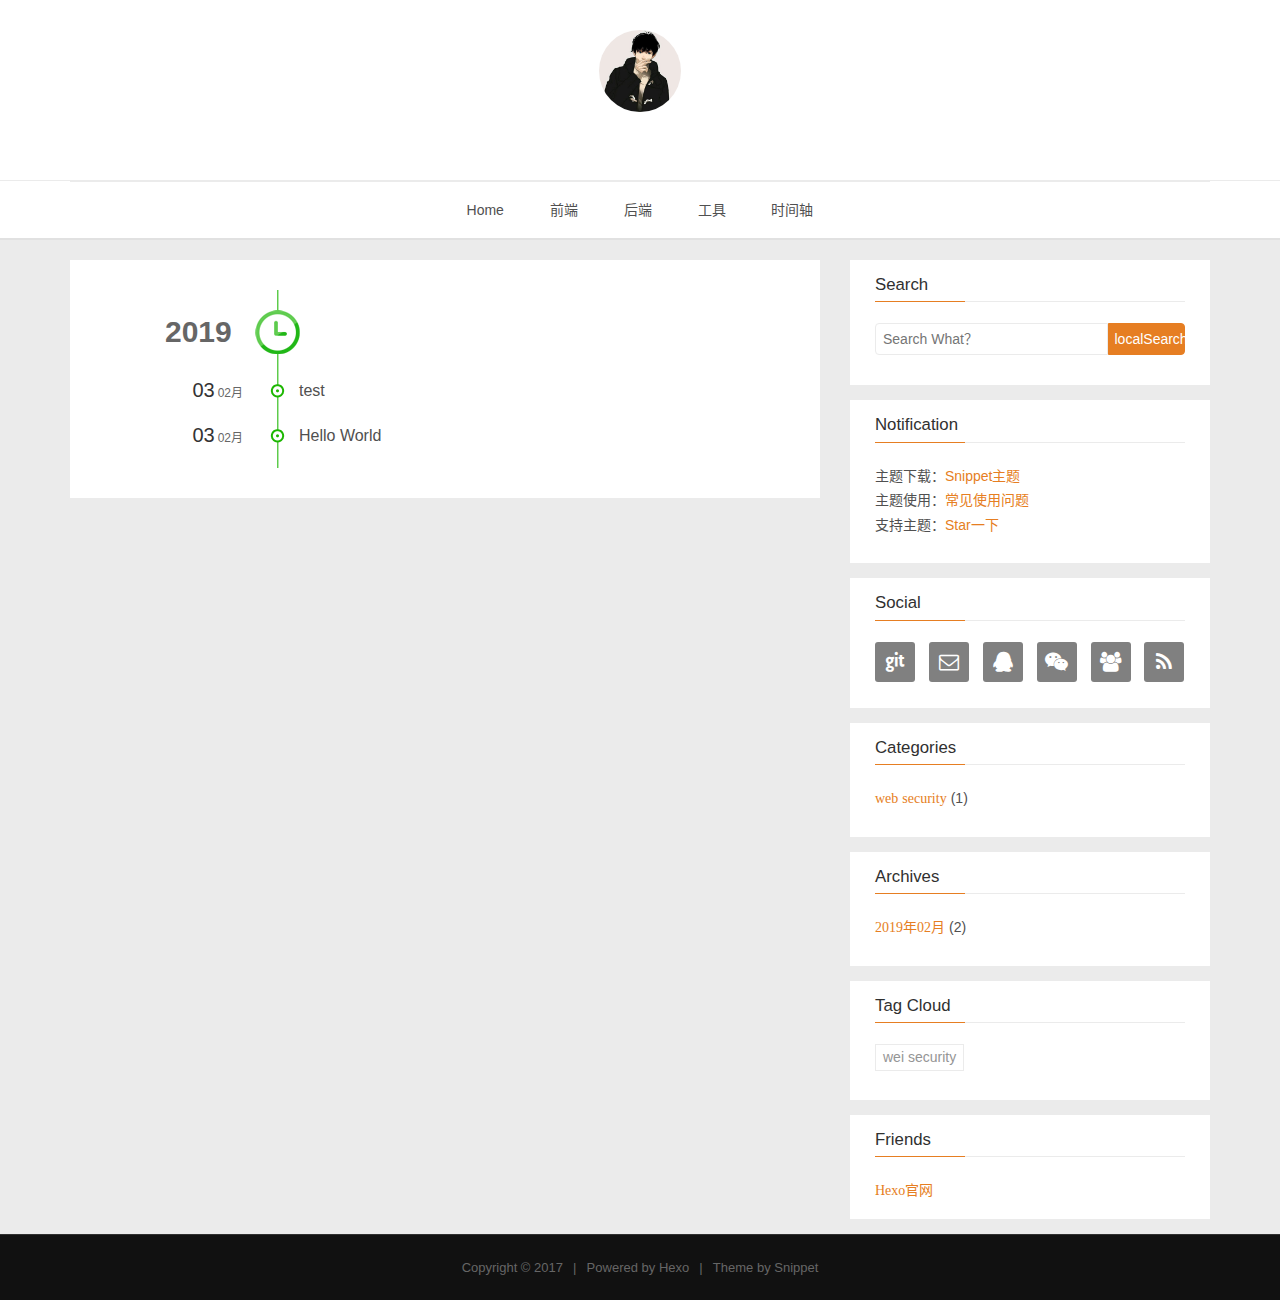
==== commit 3178f0c8: "Site updated: 2019-02-05 20:46:51" ====
--- a/archives/index.html
+++ b/archives/index.html
@@ -1,663 +1,353 @@
-<!DOCTYPE html>
-
-
-
-
-
-
-
-
-
-
-
-
-  
-
-
-<html class="theme-next muse use-motion" lang="">
+<!DOCTYPE HTML>
+<html lang="zh-cn">
 <head><meta name="generator" content="Hexo 3.8.0">
-  <meta charset="UTF-8">
-<meta http-equiv="X-UA-Compatible" content="IE=edge">
-<meta name="viewport" content="width=device-width, initial-scale=1, maximum-scale=2">
-<meta name="theme-color" content="#222">
-
-
-
-
-
-
-
-
-
-
-
-
-
-
-
-
-
-
-
-
-
-
-
-
-
-
-<link rel="stylesheet" href="/lib/font-awesome/css/font-awesome.min.css?v=4.6.2">
-
-<link rel="stylesheet" href="/css/main.css?v=7.0.0">
-
-
-  <link rel="apple-touch-icon" sizes="180x180" href="/images/apple-touch-icon-next.png?v=7.0.0">
-
-
-  <link rel="icon" type="image/png" sizes="32x32" href="/images/favicon-32x32-next.png?v=7.0.0">
-
-
-  <link rel="icon" type="image/png" sizes="16x16" href="/images/favicon-16x16-next.png?v=7.0.0">
-
-
-  <link rel="mask-icon" href="/images/logo.svg?v=7.0.0" color="#222">
-
-
-
-
-
-
-
-<script id="hexo.configurations">
-  var NexT = window.NexT || {};
-  var CONFIG = {
-    root: '/',
-    scheme: 'Muse',
-    version: '7.0.0',
-    sidebar: {"position":"left","display":"post","offset":12,"b2t":false,"scrollpercent":false,"onmobile":false},
-    fancybox: false,
-    fastclick: false,
-    lazyload: false,
-    tabs: true,
-    motion: {"enable":true,"async":false,"transition":{"post_block":"fadeIn","post_header":"slideDownIn","post_body":"slideDownIn","coll_header":"slideLeftIn","sidebar":"slideUpIn"}},
-    algolia: {
-      applicationID: '',
-      apiKey: '',
-      indexName: '',
-      hits: {"per_page":10},
-      labels: {"input_placeholder":"Search for Posts","hits_empty":"We didn't find any results for the search: ${query}","hits_stats":"${hits} results found in ${time} ms"}
-    }
-  };
-</script>
-
-
-  
-
-
-
-
-  <meta property="og:type" content="website">
-<meta property="og:title" content="Hexo">
-<meta property="og:url" content="http://yoursite.com/archives/index.html">
-<meta property="og:site_name" content="Hexo">
-<meta property="og:locale" content="default">
-<meta name="twitter:card" content="summary">
-<meta name="twitter:title" content="Hexo">
-
-
-
-  <link rel="alternate" href="/atom.xml" title="Hexo" type="application/atom+xml">
-
-
-
-
-  <link rel="canonical" href="http://yoursite.com/archives/">
-
-
-
-<script id="page.configurations">
-  CONFIG.page = {
-    sidebar: "",
-  };
-</script>
-
-  <title>Archive | Hexo</title>
-  
-
-
-
-
-
-
-
-
-
-
-
-
-  <noscript>
-  <style>
-  .use-motion .motion-element,
-  .use-motion .brand,
-  .use-motion .menu-item,
-  .sidebar-inner,
-  .use-motion .post-block,
-  .use-motion .pagination,
-  .use-motion .comments,
-  .use-motion .post-header,
-  .use-motion .post-body,
-  .use-motion .collection-title { opacity: initial; }
-
-  .use-motion .logo,
-  .use-motion .site-title,
-  .use-motion .site-subtitle {
-    opacity: initial;
-    top: initial;
-  }
-
-  .use-motion .logo-line-before i { left: initial; }
-  .use-motion .logo-line-after i { right: initial; }
-  </style>
-</noscript>
+    <!--Setting-->
+    <meta charset="UTF-8">
+    <meta name="viewport" content="width=device-width, user-scalable=no, initial-scale=1.0, maximum-scale=1.0, minimum-scale=1.0">
+    <meta http-equiv="X-UA-Compatible" content="IE=Edge,chrome=1">
+    <meta http-equiv="Cache-Control" content="no-siteapp">
+    <meta http-equiv="Cache-Control" content="no-transform">
+    <meta name="renderer" content="webkit|ie-comp|ie-stand">
+    <meta name="apple-mobile-web-app-capable" content="YT&#39;s zone">
+    <meta name="apple-mobile-web-app-status-bar-style" content="black">
+    <meta name="format-detection" content="telephone=no,email=no,adress=no">
+    <meta name="browsermode" content="application">
+    <meta name="screen-orientation" content="portrait">
+    <link rel="dns-prefetch" href="http://yoursite.com">
+    <!--SEO-->
+
+    <meta name="keywords" content="">
+
+
+    <meta name="description" content="">
+
+
+
+<meta name="robots" content="all">
+<meta name="google" content="all">
+<meta name="googlebot" content="all">
+<meta name="verify" content="all">
+
+    <!--Title-->
+
+
+<title>Archives | YT&#39;s zone</title>
+
+
+    <link rel="alternate" href="/atom.xml" title="YT&#39;s zone" type="application/atom+xml">
+
+
+    <link rel="icon" href="/favicon.ico">
+
+    
+
+
+
+<link rel="stylesheet" href="/css/bootstrap.min.css?rev=3.3.7">
+<link rel="stylesheet" href="/css/font-awesome.min.css?rev=4.5.0">
+<link rel="stylesheet" href="/css/style.css?rev=@@hash">
+
+
+
+
+    
+	<div class="hide">
+		<script type="text/javascript">
+			var cnzz_protocol = (("https:" == document.location.protocol) ? " https://" : " http://");document.write(unescape("%3Cspan class='cnzz_stat_icon_1263868967 hide' %3E%3Cscript%20src%3D%22https%3A%2F%2Fs95.cnzz.com%2Fz_stat.php%3Fweb_id%3D1272564536%22%3E%3C%2Fscript%3E%3C/span%3E%3Cscript src='" + cnzz_protocol + "s19.cnzz.com/z_stat.php%3Fid%3D1263868967%26show%3Dpic1' type='text/javascript'%3E%3C/script%3E"));
+		</script>
+	</div>
+
+
+
+
+
+
+    
 
 </head>
 
-<body itemscope="" itemtype="http://schema.org/WebPage" lang="default">
-
-  
-  
+</html>
+<!--[if lte IE 8]>
+<style>
+    html{ font-size: 1em }
+</style>
+<![endif]-->
+<!--[if lte IE 9]>
+<div style="ie">你使用的浏览器版本过低，为了你更好的阅读体验，请更新浏览器的版本或者使用其他现代浏览器，比如Chrome、Firefox、Safari等。</div>
+<![endif]-->
+
+<body>
+    <header class="main-header" style="background-image:url(http://snippet.shenliyang.com/img/banner.jpg)">
+    <div class="main-header-box">
+        <a class="header-avatar" href="/" title="YanT">
+            <img src="/img/avatar.jpg" alt="logo头像" class="img-responsive center-block">
+        </a>
+        <div class="branding">
+        	<!--<h2 class="text-hide">Snippet主题,从未如此简单有趣</h2>-->
+            
+                 <img src="/img/branding.png" alt="Snippet 博客主题" class="img-responsive center-block">
+            
+    	</div>
+    </div>
+</header>
+    <nav class="main-navigation">
+    <div class="container">
+        <div class="row">
+            <div class="col-sm-12">
+                <div class="navbar-header"><span class="nav-toggle-button collapsed pull-right" data-toggle="collapse" data-target="#main-menu" id="mnav">
+                    <span class="sr-only"></span>
+                        <i class="fa fa-bars"></i>
+                    </span>
+                    <a class="navbar-brand" href="http://yoursite.com">YT&#39;s zone</a>
+                </div>
+                <div class="collapse navbar-collapse" id="main-menu">
+                    <ul class="menu">
+                        
+                            <li role="presentation" class="text-center">
+                                <a href="/"><i class="fa "></i>Home</a>
+                            </li>
+                        
+                            <li role="presentation" class="text-center">
+                                <a href="/categories/前端/"><i class="fa "></i>前端</a>
+                            </li>
+                        
+                            <li role="presentation" class="text-center">
+                                <a href="/categories/后端/"><i class="fa "></i>后端</a>
+                            </li>
+                        
+                            <li role="presentation" class="text-center">
+                                <a href="/categories/工具/"><i class="fa "></i>工具</a>
+                            </li>
+                        
+                            <li role="presentation" class="text-center">
+                                <a href="/archives/"><i class="fa "></i>时间轴</a>
+                            </li>
+                        
+                    </ul>
+                </div>
+            </div>
+        </div>
+    </div>
+</nav>
+    <section class="content-wrap">
+        <div class="container">
+            <div class="row">
+                <main class="col-md-8 main-content ">
+                    <div id="main">
+     <div class="timebox">
+          <div class="timeline">
+              <ul>
+                
+                
+                    
+                    
+                        
+                            
+                            <h2>2019</h2>
+                        
+                        
+                          <li>
+                        
+                            <h3>
+                              03<span>02月</span>
+                            </h3>
+                            <a href="/2019/02/03/test/" title="test" target="_blank">test</a>
+                        </li>
+                    
+                
+                    
+                    
+                        
+                        
+                          <li>
+                        
+                            <h3>
+                              03<span>02月</span>
+                            </h3>
+                            <a href="/2019/02/03/hello-world/" title="Hello World" target="_blank">Hello World</a>
+                        </li>
+                    
+                
+              </ul>
+          </div>
+    </div>
+</div>
+
+
+
+                </main>
+                
+                    
+    <aside class="col-md-4 sidebar">
+        
+        
+    <div class="widget">
+        <h3 class="title">Search</h3>
+        <div id="search-form">
+            <div id="result-mask" class="hide"></div>
+            <div class="search-area">
+                
+                    <input id="search-key" type="search" autocomplete="off" placeholder="Search What？">
+                    <button type="button" class="search-form-submit" id="search-local">localSearch</button>
+                
+                
+            </div>
+            <div id="result-wrap" class="hide">
+                <div id="search-result"></div>
+            </div>
+            <div class="hide">
+                <template id="search-tpl">
+                    <div class="item">
+                        <a href="/{path}" title="{title}">
+                            <div class="title">{title}</div>
+                            <div class="content">{content}</div>
+                        </a>
+                    </div>
+                </template>
+            </div>
+        </div>
+    </div>
+
+        
+        
+    <div class="widget">
+        <h3 class="title">Notification</h3>
+        <div class="notification">
+            <p>
+    主题下载：<a href="https://github.com/shenliyang/hexo-theme-snippet" title="fork me" target="_blank">Snippet主题</a> <br>
+    主题使用：<a href="https://github.com/shenliyang/hexo-theme-snippet/blob/master/README.md#常见问题" title="" target="_blank">常见使用问题</a> <br>
+    支持主题：<a href="https://github.com/shenliyang/hexo-theme-snippet/stargazers">Star一下</a>
+</p>
+        </div>
+    </div>
+
+        
+        
+    <div class="widget">
+      <h3 class="title">Social</h3> 
+        <div class="content social">
+            
+	            <a href="//github.com/shenliyang" rel="external nofollow" title="Github" target="_blank">
+			    	<i class="git fa fa-git"></i>
+			    </a>
+            
+	            <a href="mailto:snippet@91h5.cc" rel="external nofollow" title="邮箱" target="_blank">
+			    	<i class="envelope-o fa fa-envelope-o"></i>
+			    </a>
+            
+	            <a href="/" rel="external nofollow" title="联系QQ" target="_blank">
+			    	<i class="qq fa fa-qq"></i>
+			    </a>
+            
+	            <a href="/" rel="external nofollow" title="微信" target="_blank">
+			    	<i class="weixin fa fa-weixin"></i>
+			    </a>
+            
+	            <a href="/" rel="external nofollow" title="QQ群" target="_blank">
+			    	<i class="users fa fa-users"></i>
+			    </a>
+            
+	            <a href="/atom.xml" rel="external nofollow" title="RSS" target="_blank">
+			    	<i class="feed fa fa-feed"></i>
+			    </a>
+            
+        </div>
+    </div>
+
+
+        
+        
+    <div class="widget">
+        <h3 class="title">Categories</h3>
+        <ul class="category-list"><li class="category-list-item"><a class="category-list-link current" href="/categories/web-security/"><i class="fa" aria-hidden="true">web security</i></a><span class="category-list-count">1</span></li></ul>
+    </div>
+
+
+        
+        
+    <div class="widget">
+        <h3 class="title">Archives</h3>
+        <ul class="archive-list"><li class="archive-list-item"><a class="archive-list-link" href="/archives/2019/02/"><i class="fa" aria-hidden="true">2019年02月</i></a><span class="archive-list-count">2</span></li></ul>
+    </div>
+
+
+        
+        
+  <div class="widget">
+    <h3 class="title">Tag Cloud</h3>
+    <div class="content tag-cloud">
+        
+            <a href="/tags/wei-security/" style="font-size: 10px;">wei security</a>
+        
+    </div>
+  </div>
+
+
+        
+        
+    <div class="widget">
+        <h3 class="title">Friends</h3>
+        <div class="content friends-link">
+        
+            <a href="https://hexo.io/zh-cn/" class="fa" target="_blank">Hexo官网</a>
+        
+        </div>
+    </div>
+
+
+        
+    </aside>
+
+                
+            </div>
+        </div>
+    </section>
+    <footer class="main-footer">
+    <div class="container">
+        <div class="row">
+        </div>
+    </div>
+</footer>
+
+<a id="back-to-top" class="icon-btn hide">
+	<i class="fa fa-chevron-up"></i>
+</a>
+
+
+
+
+    <div class="copyright">
+    <div class="container">
+        <div class="row">
+            <div class="col-sm-12">
+                <div class="busuanzi">
     
-  
-
-  <div class="container sidebar-position-left page-archive">
-    <div class="headband"></div>
-
-    <header id="header" class="header" itemscope="" itemtype="http://schema.org/WPHeader">
-      <div class="header-inner"><div class="site-brand-wrapper">
-  <div class="site-meta">
-    
-
-    <div class="custom-logo-site-title">
-      <a href="/" class="brand" rel="start">
-        <span class="logo-line-before"><i></i></span>
-        <span class="site-title">Hexo</span>
-        <span class="logo-line-after"><i></i></span>
-      </a>
-    </div>
-    
-    
-  </div>
-
-  <div class="site-nav-toggle">
-    <button aria-label="Toggle navigation bar">
-      <span class="btn-bar"></span>
-      <span class="btn-bar"></span>
-      <span class="btn-bar"></span>
-    </button>
-  </div>
 </div>
 
-
-
-<nav class="site-nav">
-  
-    <ul id="menu" class="menu">
-      
-        
-        
-        
-          
-          <li class="menu-item menu-item-home">
-
-    
-    
-    
-      
-    
-
-    
-
-    <a href="/" rel="section"><i class="menu-item-icon fa fa-fw fa-home"></i> <br>Home</a>
-
-  </li>
-        
-        
-        
-          
-          <li class="menu-item menu-item-archives menu-item-active">
-
-    
-    
-    
-      
-    
-
-    
-
-    <a href="/archives/" rel="section"><i class="menu-item-icon fa fa-fw fa-archive"></i> <br>Archives</a>
-
-  </li>
-
-      
-      
-    </ul>
-  
-
-  
-    
-
-    
-    
-      
-      
-    
-      
-      
-    
-    
-
-  
-
-
-  
-
-  
-</nav>
-
-
-
-  
-
-
-
+            </div>
+            <div class="col-sm-12">
+                <span>Copyright &copy; 2017
+                </span> |
+                <span>
+                    Powered by <a href="//hexo.io" class="copyright-links" target="_blank" rel="nofollow">Hexo</a>
+                </span> |
+                <span>
+                    Theme by <a href="//github.com/shenliyang/hexo-theme-snippet.git" class="copyright-links" target="_blank" rel="nofollow">Snippet</a>
+                </span>
+            </div>
+        </div>
+    </div>
 </div>
-    </header>
-
-    
-
-
-    <main id="main" class="main">
-      <div class="main-inner">
-        <div class="content-wrap">
-          
-          <div id="content" class="content">
-            
-
-  
-  
-  
-  <div class="post-block archive">
-    <div id="posts" class="posts-collapse">
-      <span class="archive-move-on"></span>
-
-      
-      <span class="archive-page-counter">
-        
-        
-        
-          
-        
-        Um..! 2 posts in total. Keep on posting.
-      </span>
-      
-
-      
-
-        
-        
-        
-
-        
-          
-          <div class="collection-title">
-            <h1 class="archive-year" id="archive-year-2019">2019</h1>
-          </div>
-        
-        
-
-        
-
-  <article class="post post-type-normal" itemscope="" itemtype="http://schema.org/Article">
-    <header class="post-header">
-
-      <h2 class="post-title">
-        
-          <a class="post-title-link" href="/2019/02/03/test/" itemprop="url">
-            
-              <span itemprop="name">test</span>
-            
-          </a>
-        
-      </h2>
-
-      <div class="post-meta">
-        <time class="post-time" itemprop="dateCreated" datetime="2019-02-03T23:47:20+08:00" content="2019-02-03">
-          02-03
-        </time>
-      </div>
-
-    </header>
-  </article>
-
-
-
-      
-
-        
-        
-        
-
-        
-        
-
-        
-
-  <article class="post post-type-normal" itemscope="" itemtype="http://schema.org/Article">
-    <header class="post-header">
-
-      <h2 class="post-title">
-        
-          <a class="post-title-link" href="/2019/02/03/hello-world/" itemprop="url">
-            
-              <span itemprop="name">Hello World</span>
-            
-          </a>
-        
-      </h2>
-
-      <div class="post-meta">
-        <time class="post-time" itemprop="dateCreated" datetime="2019-02-03T22:37:37+08:00" content="2019-02-03">
-          02-03
-        </time>
-      </div>
-
-    </header>
-  </article>
-
-
-
-      
-
-    </div>
-  </div>
-  
-  
-  
-
-  
-
-
-
-          </div>
-          
-
-        </div>
-        
-          
-  
-  <div class="sidebar-toggle">
-    <div class="sidebar-toggle-line-wrap">
-      <span class="sidebar-toggle-line sidebar-toggle-line-first"></span>
-      <span class="sidebar-toggle-line sidebar-toggle-line-middle"></span>
-      <span class="sidebar-toggle-line sidebar-toggle-line-last"></span>
-    </div>
-  </div>
-
-  <aside id="sidebar" class="sidebar">
-    
-    <div class="sidebar-inner">
-
-      
-
-      
-
-      <div class="site-overview-wrap sidebar-panel sidebar-panel-active">
-        <div class="site-overview">
-          <div class="site-author motion-element" itemprop="author" itemscope="" itemtype="http://schema.org/Person">
-            
-              <p class="site-author-name" itemprop="name">John Doe</p>
-              <p class="site-description motion-element" itemprop="description"></p>
-          </div>
-
-          
-            <nav class="site-state motion-element">
-              
-                <div class="site-state-item site-state-posts">
-                
-                  <a href="/archives/">
-                
-                    <span class="site-state-item-count">2</span>
-                    <span class="site-state-item-name">posts</span>
-                  </a>
-                </div>
-              
-
-              
-                
-                
-                <div class="site-state-item site-state-categories">
-                  
-                    
-                    
-                      
-                    
-                    <span class="site-state-item-count">1</span>
-                    <span class="site-state-item-name">categories</span>
-                  
-                </div>
-              
-
-              
-                
-                
-                <div class="site-state-item site-state-tags">
-                  
-                    
-                    
-                      
-                    
-                    <span class="site-state-item-count">1</span>
-                    <span class="site-state-item-name">tags</span>
-                  
-                </div>
-              
-            </nav>
-          
-
-          
-            <div class="feed-link motion-element">
-              <a href="/atom.xml" rel="alternate">
-                <i class="fa fa-rss"></i>
-                RSS
-              </a>
-            </div>
-          
-
-          
-
-          
-
-          
-          
-
-          
-            
-          
-          
-
-        </div>
-      </div>
-
-      
-
-      
-
-    </div>
-  </aside>
-
-
-        
-      </div>
-    </main>
-
-    <footer id="footer" class="footer">
-      <div class="footer-inner">
-        <div class="copyright">&copy; <span itemprop="copyrightYear">2019</span>
-  <span class="with-love" id="animate">
-    <i class="fa fa-user"></i>
-  </span>
-  <span class="author" itemprop="copyrightHolder">John Doe</span>
-
-  
-
-  
-</div>
-
-
-  <div class="powered-by">Powered by <a href="https://hexo.io" class="theme-link" rel="noopener" target="_blank">Hexo</a> v3.8.0</div>
-
-
-
-  <span class="post-meta-divider">|</span>
-
-
-
-  <div class="theme-info">Theme – <a href="https://theme-next.org" class="theme-link" rel="noopener" target="_blank">NexT.Muse</a> v7.0.0</div>
-
-
-
-
-        
-
-
-
-
-
-
-
-
-        
-      </div>
-    </footer>
-
-    
-      <div class="back-to-top">
-        <i class="fa fa-arrow-up"></i>
-        
-      </div>
-    
-
-    
-
-    
-
-    
-  </div>
-
-  
-
-<script>
-  if (Object.prototype.toString.call(window.Promise) !== '[object Function]') {
-    window.Promise = null;
-  }
-</script>
-
-
-
-
-
-
-
-
-
-
-
-
-
-
-
-
-
-
-
-
-
-
-
-
-
-
-  
-  <script src="/lib/jquery/index.js?v=2.1.3"></script>
-
-  
-  <script src="/lib/velocity/velocity.min.js?v=1.2.1"></script>
-
-  
-  <script src="/lib/velocity/velocity.ui.min.js?v=1.2.1"></script>
-
-
-  
-
-
-  <script src="/js/src/utils.js?v=7.0.0"></script>
-
-  <script src="/js/src/motion.js?v=7.0.0"></script>
-
-
-
-  
-  
-
-
-  <script src="/js/src/schemes/muse.js?v=7.0.0"></script>
-
-
-
-  
-
-  
-
-
-  <script src="/js/src/bootstrap.js?v=7.0.0"></script>
-
-
-
-  
-
-
-
-  
-
-
-
-
-
-  
-
-  
-
-  
-
-  
-
-  
-
-  
-
-  
-
-  
-
-  
-
-  
-
-  
-
-  
-
-  
+
+
+	<script src="/js/search.js?rev=@@hash"></script>
+
+
+
+
+
+
+<script src="/js/app.js?rev=@@hash"></script>
 
 </body>
-</html>
+</html>--- a/css/style.css
+++ b/css/style.css
@@ -0,0 +1,1600 @@
+/*! style.css v1.2.0 | MIT License | github.com/shenliyang */
+/*====================================================
+    COLOR VARIABLE FOR THEME
+====================================================*/
+/* _variable.less */
+/*====================================================
+    MIXINS FOR THEME
+====================================================*/
+/* _mixins.less */
+@-webkit-keyframes masked-animation {
+  0% {
+    background-position: 0 0;
+  }
+  to {
+    background-position: -100% 0;
+  }
+}
+@keyframes masked-animation {
+  0% {
+    background-position: 0 0;
+  }
+  to {
+    background-position: -100% 0;
+  }
+}
+/*====================================================
+    common styles
+====================================================*/
+html {
+  color: #505050;
+  line-height: 1.75em;
+  background: #ebebeb;
+  position: relative;
+  font-family: "Helvetica Neue", Helvetica, Arial, "Hiragino Sans GB", "Hiragino Sans GB W3", "WenQuanYi Micro Hei", "Microsoft YaHei UI", "Microsoft YaHei", sans-serif;
+}
+body {
+  color: #505050;
+  line-height: 1.75em;
+  background: #ebebeb;
+  position: relative;
+  font-family: "Helvetica Neue", Helvetica, Arial, "Hiragino Sans GB", "Hiragino Sans GB W3", "WenQuanYi Micro Hei", "Microsoft YaHei UI", "Microsoft YaHei", sans-serif;
+}
+h1,
+h2,
+h3,
+h4,
+h5,
+h6 {
+  font-weight: 400;
+  color: #303030;
+}
+h1 {
+  font-size: 2em;
+}
+h2 {
+  font-size: 1.5em;
+}
+h3 {
+  font-size: 1.2em;
+}
+h4 {
+  font-size: 1em;
+}
+h5 {
+  font-size: 0.75em;
+}
+h6 {
+  font-size: 0.5em;
+}
+a {
+  color: #e67e22;
+  outline: none;
+}
+a:hover {
+  color: #e67e22;
+}
+a:active {
+  outline: none;
+}
+a:focus {
+  outline: none;
+}
+a img {
+  outline: none;
+}
+.btn {
+  padding: 7px 14px;
+  -webkit-border-radius: 2px;
+  -moz-border-radius: 2px;
+  border-radius: 2px;
+}
+.btn-default {
+  border: 1px solid #e67e22;
+  background: #e67e22;
+  color: #fff;
+  -webkit-transition: all 0.2s ease-in-out;
+  transition: all 0.2s ease-in-out;
+}
+.btn-default:hover {
+  border: 1px solid #303030;
+  background: #303030;
+  color: #fff;
+}
+.btn-default:focus {
+  outline: none;
+}
+.btn-default[disabled] {
+  border: 1px solid #303030;
+  background: #303030;
+  color: #fff;
+}
+input[type="search"] {
+  box-sizing: border-box;
+  width: 75%;
+  height: 32px;
+  line-height: 16px;
+  padding: 7px 11px 7px 7px;
+  border-radius: 4px 0 0 4px;
+  margin-bottom: 1em;
+  border: 1px solid #ebebeb;
+  -webkit-transition: all 0.2s;
+  transition: all 0.2s;
+}
+input[type="search"]:focus {
+  border: 1px solid #e67e22;
+  outline: none;
+}
+input[type="text"] {
+  padding: 7px 7px;
+  border: 1px solid #ebebeb;
+  -webkit-border-radius: 2px;
+  -moz-border-radius: 2px;
+  border-radius: 2px;
+  -webkit-transition: all 0.2s;
+  transition: all 0.2s;
+}
+input[type="text"]:focus {
+  border: 1px solid #e67e22;
+  outline: none;
+}
+input[type="url"] {
+  padding: 7px 7px;
+  border: 1px solid #ebebeb;
+  -webkit-border-radius: 2px;
+  -moz-border-radius: 2px;
+  border-radius: 2px;
+  -webkit-transition: all 0.2s;
+  transition: all 0.2s;
+}
+input[type="url"]:focus {
+  border: 1px solid #e67e22;
+  outline: none;
+}
+input[type="email"] {
+  padding: 7px 7px;
+  border: 1px solid #ebebeb;
+  -webkit-border-radius: 2px;
+  -moz-border-radius: 2px;
+  border-radius: 2px;
+  -webkit-transition: all 0.2s;
+  transition: all 0.2s;
+}
+input[type="email"]:focus {
+  border: 1px solid #e67e22;
+  outline: none;
+}
+textarea {
+  padding: 7px 7px;
+  border: 1px solid #ebebeb;
+  -webkit-border-radius: 2px;
+  -moz-border-radius: 2px;
+  border-radius: 2px;
+  -webkit-transition: all 0.2s;
+  transition: all 0.2s;
+}
+textarea:focus {
+  border: 1px solid #e67e22;
+  outline: none;
+}
+blockquote {
+  border-left: 4px solid #e67e22;
+  background-color: #f9f9f9;
+}
+pre {
+  padding: 0;
+  background: none;
+  border: none;
+}
+::-moz-selection {
+  color: #fff;
+  background: #e67e22;
+  text-shadow: none;
+}
+::selection {
+  color: #fff;
+  background: #e67e22;
+  text-shadow: none;
+}
+.ie {
+  position: fixed;
+  z-index: 9999;
+  left: 0;
+  top: 0;
+  width: 100%;
+  height: 70px;
+  text-align: center;
+  line-height: 70px;
+  background-color: #f9f9f9;
+  color: #f0ad4e;
+  border-bottom: 1px solid #303030;
+  text-overflow: ellipsis;
+  overflow: hidden;
+  white-space: nowrap;
+}
+#process {
+  position: fixed;
+  width: 0;
+  height: 2px;
+  background-color: #e67e22;
+  top: -1px;
+  left: 0;
+  -webkit-border-radius: 2px;
+  -moz-border-radius: 2px;
+  border-radius: 2px;
+  -webkit-transition: width 1s ease;
+  transition: width 1s ease;
+  z-index: 99;
+}
+.carousel {
+  margin-bottom: 20px;
+}
+.carousel img {
+  width: 100%;
+}
+/*====================================================
+    header
+====================================================*/
+.main-header {
+  position: relative;
+  text-align: center;
+  line-height: 0;
+  height: 180px;
+  width: 100%;
+  background: #fff url(http://7xpw2b.com1.z0.glb.clouddn.com/hexo-sinppet/img/banner.jpg);
+  background-repeat: repeat;
+  overflow: hidden;
+}
+.main-header .banneriframe {
+  width: 100%;
+  height: 100%;
+  border-width: 0px;
+}
+.main-header .main-header-box {
+  position: relative;
+  width: 100%;
+  padding-top: 30px;
+}
+.main-header .main-header-box a.header-avatar img {
+  width: 82px;
+  height: 82px;
+  max-width: 100%;
+  border-radius: 50%;
+}
+.main-header .main-header-box a.header-avatar:hover {
+  text-decoration: none;
+}
+.main-header .main-header-box .branding {
+  padding-top: 15px;
+}
+.main-header .main-header-box .branding h2 {
+  font-family: "STXingkai", "KaiTi", "Microsoft YaHei", "SimSun", sans-serif;
+  width: 320px;
+  margin: 0 auto;
+  letter-spacing: 3px;
+  color: #e67e22;
+  text-overflow: ellipsis;
+  overflow: hidden;
+  white-space: nowrap;
+  background-image: -webkit-linear-gradient(left, #cddc39, #e67e22 25%, #cddc39 50%, #e67e22 75%, #cddc39) !important;
+  -webkit-text-fill-color: transparent!important;
+  -webkit-background-clip: text!important;
+  background-size: 200% 100%!important;
+  animation: masked-animation 2s infinite linear !important;
+}
+.main-header .main-header-box .branding h2:hover {
+  animation: masked-animation 1s infinite linear !important;
+  text-decoration: none;
+}
+.home-template .main-header {
+  padding-top: 62px;
+  padding-bottom: 62px;
+  background-repeat: no-repeat;
+  background-position: center 20%;
+  -webkit-background-size: cover;
+  background-size: cover;
+}
+/* main-navigation */
+.main-navigation {
+  text-align: center;
+  background: #fff;
+  border-top: 1px solid #ebebeb;
+  margin-bottom: 20px;
+  border-bottom: 2px solid #e1e1e1;
+}
+.main-navigation .navbar-collapse {
+  border-top: 1px solid #ebebeb;
+}
+.main-navigation .navbar-brand {
+  max-width: 90%;
+  text-overflow: ellipsis;
+  overflow: hidden;
+  white-space: nowrap;
+  padding: 19px 0 0 0;
+  font-size: 14px;
+  color: #505050;
+  display: none;
+}
+.main-navigation .menu {
+  padding: 0;
+  margin: 0;
+}
+.main-navigation .menu li {
+  list-style: none;
+  display: inline-block;
+  position: relative;
+}
+.main-navigation .menu li a {
+  color: #505050;
+  line-height: 4em;
+  display: block;
+  padding: 0 21px;
+}
+.main-navigation .menu li:hover > a {
+  color: #e67e22;
+  text-decoration: none;
+}
+.main-navigation .menu li:hover ul {
+  visibility: visible;
+  opacity: 1;
+  filter: alpha(opacity=100);
+  top: 100%;
+}
+.main-navigation .menu li ul {
+  visibility: hidden;
+  background: #fff;
+  text-align: left;
+  padding: 7px 0px;
+  margin: 0;
+  position: absolute;
+  left: 0;
+  top: 120%;
+  width: 200px;
+  z-index: 999;
+  opacity: 0;
+  filter: alpha(opacity=0);
+  -webkit-transition: all 0.2s ease;
+  transition: all 0.2s ease;
+}
+.main-navigation .menu li ul li {
+  display: block;
+  margin: 0;
+}
+.main-navigation .menu li ul li a {
+  line-height: 2.5em;
+  color: #505050;
+}
+.main-navigation .menu li ul:hover > a {
+  color: #e67e22;
+}
+.main-navigation .menu li.nav-current {
+  border-bottom: 2px solid #e67e22;
+  margin-bottom: -2px;
+}
+.main-navigation .navbar-header {
+  text-align: center;
+}
+.main-navigation .navbar-header i {
+  height: 56px;
+  line-height: 56px;
+  font-size: 2em;
+  cursor: pointer;
+}
+.main-navigation .navbar-header i:hover {
+  color: #e67e22;
+}
+/*====================================================
+    main post area
+====================================================*/
+#main {
+  background: #fff;
+  padding: 10px 0;
+  margin-bottom: 10px;
+}
+.post {
+  padding: 20px;
+  background: #fff;
+  margin-bottom: 15px;
+  position: relative;
+  overflow: hidden;
+}
+.post .featured {
+  position: absolute;
+  background: #e67e22;
+  color: #fff;
+  text-align: center;
+  top: -12px;
+  right: -32px;
+  width: 80px;
+  height: 40px;
+  line-height: 54px;
+  transform: rotate(45deg);
+}
+.post .featured i {
+  transform: rotate(-45deg);
+}
+.post .post-head {
+  margin-bottom: 0.5em;
+  text-align: center;
+}
+.post .post-head .post-title {
+  font-size: 1.5em;
+  line-height: 1.35em;
+  margin: 0;
+}
+.post .post-head .post-title a {
+  color: #303030;
+}
+.post .post-head .post-title a:hover {
+  text-decoration: none;
+  color: #e67e22;
+}
+.post .post-head .post-title a:focus {
+  text-decoration: none;
+  color: #e67e22;
+}
+.post .post-head p.warning {
+  color: #f0ad4e;
+}
+.post .post-head .post-meta {
+  color: #959595;
+  margin: 5px 0;
+}
+.post .post-head .post-meta span {
+  margin-right: 5px;
+  white-space: nowrap;
+}
+.post .post-head .post-meta span a {
+  color: #959595;
+  margin-left: 3px;
+}
+.post .post-head .post-meta span a:hover {
+  color: #e67e22;
+}
+.post .post-media {
+  position: relative;
+  margin-right: 15px;
+  width: 220px;
+  height: 160px;
+  float: left;
+  overflow: hidden;
+}
+.post .post-media img {
+  width: 100%;
+  height: 100%;
+}
+.post .post-content .home-post-head {
+  text-align: left;
+}
+.post .post-content p.brief {
+  overflow: hidden;
+  color: #666666;
+}
+.post .post-body {
+  margin-top: 15px;
+  padding: 25px 0;
+  border-top: 1px solid #eee;
+  overflow: hidden;
+}
+.post .post-body p {
+  font-size: 1em;
+  line-height: 1.5;
+}
+.post .post-body p img {
+  max-width: 100%;
+}
+.post .post-footer {
+  margin-top: 15px;
+  padding-top: 15px;
+  border-top: 1px solid #ebebeb;
+}
+.post .post-footer .tag-list {
+  color: #959595;
+  line-height: 28px;
+}
+.post .post-footer .tag-list .post-meta {
+  margin-top: 5px;
+}
+.post .post-footer .tag-list .post-meta .fa-wrap {
+  margin-right: 10px;
+}
+.post .post-footer .tag-list .tags-meta a:nth-child(n+2) {
+  margin-left: 4px;
+}
+.post .post-footer .tag-list a {
+  color: #959595;
+}
+.post .post-footer .tag-list a:hover {
+  color: #e67e22;
+}
+.post .post-footer .post-permalink {
+  text-align: right;
+}
+/*====================================================
+  main post content
+====================================================*/
+.post-content {
+  font: 400 16px/1.62 "Georgia", "Xin Gothic", "Hiragino Sans GB", "Droid Sans Fallback", "Microsoft YaHei", sans-serif;
+  color: #333;
+}
+.post-content h1 {
+  font-family: "Georgia", "Xin Gothic", "Hiragino Sans GB", "Droid Sans Fallback", "Microsoft YaHei", "SimSun", sans-serif;
+  color: #333;
+  font-size: 1.8em;
+  margin: 0.67em 0;
+}
+.post-content h2 {
+  font-family: "Georgia", "Xin Gothic", "Hiragino Sans GB", "Droid Sans Fallback", "Microsoft YaHei", "SimSun", sans-serif;
+  color: #333;
+  font-size: 1.5em;
+  margin: 0.83em 0;
+}
+.post-content h3 {
+  font-family: "Georgia", "Xin Gothic", "Hiragino Sans GB", "Droid Sans Fallback", "Microsoft YaHei", "SimSun", sans-serif;
+  color: #333;
+  font-size: 1.17em;
+  margin: 1em 0;
+}
+.post-content h4 {
+  font-family: "Georgia", "Xin Gothic", "Hiragino Sans GB", "Droid Sans Fallback", "Microsoft YaHei", "SimSun", sans-serif;
+  color: #333;
+  font-size: 1em;
+  margin: 1.6em 0 1em 0;
+}
+.post-content h5 {
+  font-family: "Georgia", "Xin Gothic", "Hiragino Sans GB", "Droid Sans Fallback", "Microsoft YaHei", "SimSun", sans-serif;
+  color: #333;
+  font-size: 1em;
+  margin: 1.6em 0 1em 0;
+}
+.post-content h6 {
+  font-family: "Georgia", "Xin Gothic", "Hiragino Sans GB", "Droid Sans Fallback", "Microsoft YaHei", "SimSun", sans-serif;
+  color: #333;
+  font-size: 1em;
+  margin: 1.6em 0 1em 0;
+  font-weight: 500;
+}
+.post-content > h1 {
+  margin-top: 0;
+  font-size: 2em;
+}
+.post-content p {
+  font-size: 15px;
+}
+.post-content a {
+  word-wrap: break-word;
+}
+.post-content a img {
+  border: none;
+}
+.post-content strong {
+  font-weight: 700;
+  color: #333;
+}
+.post-content b {
+  font-weight: 700;
+  color: #333;
+}
+.post-content em {
+  font-style: italic;
+  color: #333;
+}
+.post-content i {
+  font-style: italic;
+  color: #333;
+}
+.post-content img {
+  max-width: 100%;
+  height: auto;
+  margin: 0.2em 0;
+}
+.post-content figure {
+  position: relative;
+  clear: both;
+  outline: 0;
+  margin: 10px 0;
+}
+.post-content figure img {
+  display: block;
+  max-width: 100%;
+  margin: auto auto 4px;
+  -moz-box-sizing: border-box;
+  -webkit-box-sizing: border-box;
+  box-sizing: border-box;
+}
+.post-content figure figcaption {
+  position: relative;
+  width: 100%;
+  text-align: center;
+  left: 0;
+  margin-top: 10px;
+  font-weight: 400;
+  font-size: 14px;
+  color: #666666;
+}
+.post-content figure figcaption a {
+  text-decoration: none;
+  color: #666666;
+}
+.post-content figure iframe {
+  margin: auto;
+}
+.post-content hr {
+  border-top: #dededc 1px solid;
+}
+.post-content blockquote {
+  margin: 0 0 1.64em 0;
+  border-left: 3px solid #e67e22;
+  padding-left: 12px;
+  color: #666666;
+}
+.post-content blockquote a {
+  color: #666666;
+}
+.post-content ul {
+  margin: 0 0 24px 6px;
+  padding-left: 16px;
+  list-style-type: square;
+}
+.post-content ol {
+  margin: 0 0 24px 6px;
+  padding-left: 16px;
+  list-style-type: decimal;
+}
+.post-content li {
+  margin-bottom: 0.2em;
+}
+.post-content li ul {
+  margin-top: 0;
+  margin-bottom: 0;
+  margin-left: 14px;
+  list-style-type: disc;
+}
+.post-content li ul ul {
+  list-style-type: circle;
+}
+.post-content li ol {
+  margin-top: 0;
+  margin-bottom: 0;
+  margin-left: 14px;
+}
+.post-content li p {
+  margin: 0.4em 0 0.6em;
+}
+.post-content .unstyled {
+  list-style-type: none;
+  margin: 0;
+  padding: 0;
+}
+.post-content code {
+  color: #808080;
+  font-size: 0.96em;
+  background-color: #f9f9f9;
+  padding: 1px 2px;
+  border: 1px solid #dadada;
+  -webkit-border-radius: 2px;
+  -moz-border-radius: 2px;
+  border-radius: 2px;
+  font-family: Menlo, Monaco, Consolas, "Courier New", monospace;
+  word-wrap: break-word;
+}
+.post-content tt {
+  color: #808080;
+  font-size: 0.96em;
+  background-color: #f9f9f9;
+  padding: 1px 2px;
+  border: 1px solid #dadada;
+  -webkit-border-radius: 2px;
+  -moz-border-radius: 2px;
+  border-radius: 2px;
+  font-family: Menlo, Monaco, Consolas, "Courier New", monospace;
+  word-wrap: break-word;
+}
+.post-content pre {
+  margin: 1.64em 0;
+  border: none;
+  border-left: 3px solid #dadada;
+  padding-left: 10px;
+  overflow: auto;
+  line-height: 1.5;
+  font-family: Menlo, Monaco, Consolas, "Courier New", monospace;
+  color: #808080;
+  background-color: #f9f9f9;
+}
+.post-content pre code {
+  color: #808080;
+  border: none;
+  background: none;
+  padding: 0;
+}
+.post-content pre tt {
+  color: #808080;
+  border: none;
+  background: none;
+  padding: 0;
+}
+.post-content table {
+  width: 100%;
+  max-width: 100%;
+  border-collapse: collapse;
+  border-spacing: 0;
+  margin-bottom: 1.5em;
+  font-size: 0.96em;
+  -webkit-box-sizing: border-box;
+  -moz-box-sizing: border-box;
+  box-sizing: border-box;
+}
+.post-content th {
+  text-align: left;
+  padding: 4px 8px 4px 10px;
+  border: 1px solid #dadada;
+}
+.post-content td {
+  text-align: left;
+  padding: 4px 8px 4px 10px;
+  border: 1px solid #dadada;
+  vertical-align: top;
+}
+.post-content tr:nth-child(even) {
+  background-color: #f9f9f9;
+}
+.post-content iframe {
+  display: block;
+  max-width: 100%;
+  margin-bottom: 30px;
+}
+.windows .post-content {
+  font-size: 16px;
+  font-family: "Georgia", "SimSun", sans-serif;
+}
+/*====================================================
+    pagination
+====================================================*/
+.pagination {
+  margin: 30px 0;
+  text-align: center;
+  display: block;
+}
+.pagination a {
+  background: #fff;
+  color: #666666;
+  text-align: center;
+  display: inline-block;
+  -webkit-border-radius: 2px;
+  -moz-border-radius: 2px;
+  border-radius: 2px;
+}
+.pagination a:hover {
+  background: #e67e22;
+  color: #fff;
+  text-decoration: none;
+}
+.pagination a i {
+  width: 36px;
+  height: 36px;
+  line-height: 36px;
+}
+.pagination .prev {
+  margin: 0 5px;
+}
+.pagination .next {
+  margin: 0 5px;
+}
+.pagination .page-number {
+  margin: 0 3px;
+  display: inline-block;
+  line-height: 36px;
+  padding: 0 14px;
+  -webkit-border-radius: 2px;
+  -moz-border-radius: 2px;
+  border-radius: 2px;
+}
+.pagination .current {
+  background: #e67e22;
+  color: #fff;
+}
+/*====================================================
+    other: about and comment
+====================================================*/
+#comments {
+  background-color: #fff;
+  padding: 20px;
+  margin-bottom: 20px;
+}
+#comments .v .vheader .vinput {
+  border: none;
+  border-bottom: 1px solid #f0f0f0;
+  -webkit-border-radius: 0;
+  -moz-border-radius: 0;
+  border-radius: 0;
+  font-size: .9em;
+  -webkit-transition: all 0.2s;
+  transition: all 0.2s;
+}
+#comments .v .vheader .vinput:focus {
+  border-bottom: 1px solid #e67e22;
+}
+#comments .v .vheader .vinput:hover {
+  border-bottom: 1px solid #e67e22;
+}
+#comments .v .veditor {
+  font-size: 1em;
+}
+#comments .v .vcontrol .vbtn {
+  -webkit-border-radius: 2px;
+  -moz-border-radius: 2px;
+  border-radius: 2px;
+  padding: .5rem 2rem;
+  color: #808080;
+}
+#comments .v .vcontrol .vbtn:hover {
+  color: #e67e22;
+  border-color: #e67e22;
+}
+#comments .v .item3 input {
+  width: 31%;
+  margin: 0 1%;
+}
+#comments .v .item2 input {
+  width: 48%;
+  margin: 0 1%;
+}
+/* prev and next link */
+.prev-next-wrap {
+  margin-bottom: 25px;
+  text-align: center;
+}
+.prev-next-wrap .pre-post {
+  float: left;
+}
+.prev-next-wrap .next-post {
+  float: right;
+}
+.sidebar .widget {
+  background: #fff;
+  padding: 16px 25px;
+}
+.sidebar .widget ul {
+  padding: 0;
+}
+.sidebar .widget ul li {
+  list-style: none;
+}
+.sidebar .widget ul li.archive-list-item {
+  width: 50%;
+  display: inline-block;
+}
+.sidebar .widget .archive-list-count,
+.sidebar .widget .category-list-count {
+  margin-left: 4px;
+}
+.sidebar .widget .archive-list-count:before,
+.sidebar .widget .category-list-count:before {
+  content: "(";
+}
+.sidebar .widget .archive-list-count:after,
+.sidebar .widget .category-list-count:after {
+  content: ")";
+}
+.sidebar .widget-box {
+  background: #fff;
+  padding: 0 25px 16px;
+}
+.main-footer {
+  background: #202020;
+  color: #959595;
+}
+/*====================================================
+    sidebar
+====================================================*/
+.widget {
+  margin-bottom: 15px;
+}
+.widget .title {
+  margin-top: 0;
+  padding-bottom: 7px;
+  border-bottom: 1px solid #ebebeb;
+  margin-bottom: 21px;
+  position: relative;
+}
+.widget .title:after {
+  content: "";
+  width: 90px;
+  height: 1px;
+  background: #e67e22;
+  position: absolute;
+  left: 0;
+  bottom: -1px;
+}
+.widget .tag-cloud a {
+  border: 1px solid #ebebeb;
+  padding: 2px 7px;
+  color: #959595;
+  font-size: 1em!important;
+  line-height: 1.5em;
+  display: inline-block;
+  margin: 0 5px 5px 0;
+  -webkit-transition: all 0.2s;
+  transition: all 0.2s;
+  text-overflow: ellipsis;
+  overflow: hidden;
+  white-space: nowrap;
+}
+.widget .tag-cloud a:hover {
+  color: #fff;
+  background-color: #e67e22;
+  border: 1px solid #e67e22;
+  text-decoration: none;
+}
+.widget .social a {
+  display: inline-block;
+  text-align: center;
+  width: 40px;
+  height: 40px;
+  line-height: 45px;
+  color: #fff;
+  background: #808080;
+  -webkit-border-radius: 3px;
+  -moz-border-radius: 3px;
+  border-radius: 3px;
+  margin-right: 10px;
+  margin-bottom: 10px;
+}
+.widget .social a:hover {
+  background: #e67e22;
+  -webkit-transition: all 0.2s;
+  transition: all 0.2s;
+}
+.widget .social a:last-child {
+  margin-right: 0px;
+}
+.widget .social a i {
+  font-size: 20px;
+}
+.widget .friends-link a {
+  margin-right: 15px;
+}
+.widget #search-form {
+  position: relative;
+  width: 100%;
+}
+.widget #search-form .search-form-submit {
+  float: right;
+  width: 25%;
+  height: 32px;
+  background: #e67e22;
+  color: #fff;
+  border-radius: 0 4px 4px 0;
+  border: 1px solid #e67e22;
+}
+.widget #search-form #result-mask {
+  position: fixed;
+  left: 0;
+  top: 0;
+}
+.widget #search-form .search-form-submit:focus {
+  outline: none;
+}
+.widget #search-form #result-wrap {
+  position: absolute;
+  box-sizing: content-box;
+  top: 45px;
+  left: -50px;
+  z-index: 6;
+  width: 120%;
+  padding: 20px;
+  color: #333;
+  background: #fff;
+  border-radius: 4px;
+  box-shadow: 1px 2px 2px #ccc;
+  border: 1px solid #ccc;
+}
+.widget #search-form #result-wrap:before {
+  content: '';
+  position: absolute;
+  display: inline-block;
+  border-width: 0 12px 12px 12px;
+  border-style: solid;
+  border-color: #ccc transparent;
+  right: 80px;
+  top: -12px;
+}
+.widget #search-form #result-wrap:after {
+  content: '';
+  position: absolute;
+  display: inline-block;
+  border-width: 0 12px 12px 12px;
+  border-style: solid;
+  border-color: #fff transparent;
+  right: 80px;
+  top: -10px;
+}
+.widget #search-form #result-wrap #search-result {
+  width: 100%;
+  box-sizing: content-box;
+  padding-right: 20px;
+  margin-right: -20px;
+  max-height: 400px;
+  overflow-y: auto;
+}
+.widget #search-form #result-wrap #search-result .tips {
+  text-align: center;
+}
+.widget #search-form #result-wrap #search-result .item {
+  padding: 8px 0;
+}
+.widget #search-form #result-wrap #search-result .item:last-child .content {
+  border-bottom: 0;
+}
+.widget #search-form #result-wrap #search-result .item a:hover {
+  text-decoration: none;
+}
+.widget #search-form #result-wrap #search-result .item .title {
+  line-height: 1.25;
+  font-size: 16px;
+  text-overflow: ellipsis;
+  overflow: hidden;
+  white-space: nowrap;
+  margin-bottom: 0px;
+  color: #333;
+  border: 0;
+}
+.widget #search-form #result-wrap #search-result .item .title:hover {
+  color: #e67e22;
+}
+.widget #search-form #result-wrap #search-result .item .title b {
+  margin: 0 2px;
+  color: #e67e22;
+}
+.widget #search-form #result-wrap #search-result .item .content {
+  font-size: 14px;
+  color: #666666;
+  padding-bottom: 10px;
+  border-bottom: 1px solid #ccc;
+}
+.widget #search-form #result-wrap #search-result .item .content b {
+  color: #e67e22;
+  margin: 0 2px;
+}
+.widget .notification img {
+  max-width: 100%;
+}
+/*====================================================
+   toc
+====================================================*/
+#article-toc {
+  padding-top: 1em;
+  background-color: #fff;
+  top: 0;
+  bottom: 70px;
+  overflow-y: auto;
+}
+#article-toc ol {
+  list-style: none;
+}
+#article-toc .toc {
+  padding-left: 2em;
+}
+#article-toc .toc .toc-item .toc-link {
+  display: block;
+  color: #333;
+  text-decoration: none;
+  padding: 4px 0;
+  line-height: 1.25em;
+  position: relative;
+  width: 100%;
+  text-overflow: ellipsis;
+  overflow: hidden;
+  white-space: nowrap;
+}
+#article-toc .toc .toc-item .toc-link:hover {
+  color: #e67e22;
+  -webkit-transition: 0.15s;
+  transition: 0.15s;
+}
+#article-toc .toc .toc-item.toc-level-2 > .toc-link {
+  font-size: 15px;
+}
+/*====================================================
+   copyright
+====================================================*/
+.copyright {
+  background: #111;
+  font-size: 13px;
+  text-align: center;
+  color: #666666;
+  padding-top: 20px;
+  padding-bottom: 20px;
+  border-top: 1px solid #303030;
+}
+.copyright span {
+  margin: 0 .5em;
+}
+.copyright a {
+  color: #666666;
+}
+/*====================================================
+   back-to-top and toc-btn
+====================================================*/
+#back-to-top,
+#toc-btn {
+  position: fixed;
+  right: 30px;
+  bottom: 30px;
+  background-color: #959595;
+  color: #fff;
+  text-align: center;
+  -webkit-border-radius: 2px;
+  -moz-border-radius: 2px;
+  border-radius: 2px;
+  z-index: 1;
+  cursor: pointer;
+}
+#back-to-top:hover,
+#toc-btn:hover {
+  background: #e67e22;
+  -webkit-transition: all 0.2s;
+  transition: all 0.2s;
+}
+#back-to-top i,
+#toc-btn i {
+  width: 30px;
+  height: 30px;
+  line-height: 30px;
+}
+#toc-btn {
+  bottom: 65px;
+}
+/*====================================================
+    post reward
+====================================================*/
+.reward {
+  padding: 5px 0;
+}
+.reward .reward-wrap {
+  position: relative;
+  display: block;
+  font-size: 30px;
+  width: 62px;
+  height: 62px;
+  line-height: 60px;
+  margin: 0 auto;
+  cursor: pointer;
+  text-align: center;
+  vertical-align: middle;
+  color: #ff8140;
+  -webkit-user-select: none;
+  border: 1px solid #d9d9d9;
+  -webkit-box-shadow: 0 0 2px #d9d9d9;
+  -moz-box-shadow: 0 0 2px #d9d9d9;
+  box-shadow: 0 0 2px #d9d9d9;
+  -webkit-border-radius: 50%;
+  -moz-border-radius: 50%;
+  border-radius: 50%;
+}
+.reward .reward-wrap .reward-box {
+  position: absolute;
+  top: -220px;
+  left: 50%;
+  display: none;
+  width: 350px;
+  height: 200px;
+  margin-left: -175px;
+  padding: 15px;
+  border: 1px solid #e6e6e6;
+  background-color: #fff;
+  -webkit-box-shadow: 0 1px 1px 1px #efefef;
+  -moz-box-shadow: 0 1px 1px 1px #efefef;
+  box-shadow: 0 1px 1px 1px #efefef;
+}
+.reward .reward-wrap .reward-box span {
+  display: inline-block;
+  width: 150px;
+  height: 150px;
+}
+.reward .reward-wrap .reward-box span img {
+  display: inline-block;
+  float: left;
+  width: 150px;
+  height: 150px;
+  margin: 0 auto;
+  border: 0;
+}
+.reward .reward-wrap .reward-box span b {
+  font-size: 14px;
+  line-height: 26px;
+  display: block;
+  text-align: center;
+  color: #666;
+}
+.reward .reward-wrap .reward-box:before,
+.reward .reward-wrap .reward-box:after {
+  position: absolute;
+  content: '';
+  border: 10px solid transparent;
+}
+.reward .reward-wrap .reward-box:before {
+  bottom: -20px;
+  left: 50%;
+  margin-left: -10px;
+  border-top-color: #e6e6e6;
+}
+.reward .reward-wrap .reward-box:after {
+  bottom: -19px;
+  left: 50%;
+  margin-left: -10px;
+  border-top-color: #fff;
+}
+.reward .reward-wrap:hover {
+  color: #fff;
+  background-color: #ff8140;
+  border: 1px solid #ff8140;
+  -webkit-transition: all 0.2s;
+  transition: all 0.2s;
+}
+.reward .reward-wrap:hover .reward-box {
+  display: block;
+}
+.reward .reward-tip {
+  font-size: 18px;
+  font-weight: 700;
+  letter-spacing: 1px;
+  color: #969696;
+  margin: 15px auto;
+  text-align: center;
+  min-height: 24px;
+}
+/*====================================================
+    timeline
+====================================================*/
+.timebox {
+  position: relative;
+  width: 100%;
+  padding: 0 20px;
+  margin: 20px auto;
+  background: url(../img/timeline.gif) repeat-y 207px 0;
+  overflow: hidden;
+}
+.timeline h2 {
+  height: 44px;
+  line-height: 44px;
+  font-size: 30px;
+  color: #666666;
+  font-weight: bold;
+  padding-left: 75px;
+  margin-bottom: 25px;
+  background: url(../img/timeline-clock.gif) #fff no-repeat 165px 0;
+}
+.timeline h2 img {
+  vertical-align: -5px;
+}
+.timeline ul {
+  list-style: none;
+  margin: 0;
+  padding: 0;
+}
+.timeline ul li {
+  background: url(../img/timeline-dot.gif) no-repeat 180px 5px;
+  padding-bottom: 20px;
+  zoom: 1;
+  text-overflow: ellipsis;
+  overflow: hidden;
+  white-space: nowrap;
+}
+.timeline ul li:after {
+  content: " ";
+  display: block;
+  height: 0;
+  clear: both;
+  visibility: hidden;
+}
+.timeline ul li h3 {
+  float: left;
+  width: 168px;
+  font-size: 20px;
+  color: #333;
+  text-align: right;
+  padding-right: 15px;
+  margin: 0;
+}
+.timeline ul li h3 span {
+  color: #666666;
+  font-size: 12px;
+  margin-left: 3px;
+}
+.timeline ul li a {
+  padding-left: 41px;
+  margin-top: -5px;
+  font-weight: normal;
+  font-size: 16px;
+  color: #505050;
+}
+.timeline ul li a:hover {
+  text-decoration: none;
+  color: #e67e22;
+}
+@media screen and (max-width: 500px) {
+  .timebox {
+    background-position: 97px 0;
+  }
+  .timeline h2 {
+    padding-left: 40%;
+    background-position: 48px 0;
+  }
+  .timeline ul li {
+    background-position: 70px 5px;
+  }
+  .timeline ul li h3 {
+    width: 68px;
+  }
+}
+/*====================================================
+    highlight
+====================================================*/
+pre,
+.highlight {
+  overflow: auto;
+  margin: 20px 0;
+  padding: 0;
+  color: #c5c8c6;
+  font-size: 13px;
+  background: #1d1f21;
+  line-height: 1.6;
+}
+code {
+  padding: 2px 4px;
+  text-overflow: ellipsis;
+  overflow: hidden;
+  white-space: nowrap;
+  color: #666666;
+  background: #eee;
+  -webkit-border-radius: 3px;
+  -moz-border-radius: 3px;
+  border-radius: 3px;
+}
+pre code {
+  padding: 0;
+  color: #c5c8c6;
+  background: none;
+  text-shadow: none;
+}
+pre .meta {
+  color: #b294bb;
+}
+pre .comment {
+  color: #969896;
+}
+.highlight {
+  -webkit-border-radius: 1px;
+  -moz-border-radius: 1px;
+  border-radius: 1px;
+}
+.highlight pre {
+  border: none;
+  margin: 0;
+  padding: 10px 0;
+}
+.highlight table {
+  margin: 0;
+  width: auto;
+  border: none;
+}
+.highlight td {
+  border: none;
+  padding: 0;
+}
+.highlight figcaption {
+  font-size: 1em;
+  color: #c5c8c6;
+  line-height: 1em;
+  margin-bottom: 1em;
+}
+.highlight figcaption a {
+  float: right;
+  color: #c5c8c6;
+}
+.highlight figcaption a:hover {
+  border-bottom-color: #c5c8c6;
+}
+.highlight .gutter pre {
+  padding-left: 10px;
+  padding-right: 10px;
+  color: #888f96;
+  text-align: right;
+  background-color: #000;
+}
+.highlight .code pre {
+  width: 100%;
+  padding-left: 10px;
+  padding-right: 10px;
+  background-color: #1d1f21;
+}
+.highlight .line {
+  height: 20px;
+}
+.gutter {
+  -webkit-user-select: none;
+  -moz-user-select: none;
+  -ms-user-select: none;
+  user-select: none;
+}
+.gist table {
+  width: auto;
+}
+.gist table td {
+  border: none;
+}
+pre .variable,
+pre .attribute,
+pre .tag,
+pre .regexp,
+pre .ruby .constant,
+pre .xml .tag .title,
+pre .xml .pi,
+pre .xml .doctype,
+pre .html .doctype,
+pre .css .id,
+pre .css .class,
+pre .css .pseudo {
+  color: #c66;
+}
+pre .number,
+pre .preprocessor,
+pre .built_in,
+pre .literal,
+pre .params,
+pre .constant,
+pre .command {
+  color: #de935f;
+}
+pre .ruby .class .title,
+pre .css .rules .attribute,
+pre .string,
+pre .value,
+pre .inheritance,
+pre .header,
+pre .ruby .symbol,
+pre .xml .cdata,
+pre .special,
+pre .number,
+pre .formula {
+  color: #b5bd68;
+}
+pre .title,
+pre .css .hexcolor {
+  color: #8abeb7;
+}
+pre .function,
+pre .python .decorator,
+pre .python .title,
+pre .ruby .function .title,
+pre .ruby .title .keyword,
+pre .perl .sub,
+pre .javascript .title,
+pre .coffeescript .title {
+  color: #81a2be;
+}
+pre .keyword,
+pre .javascript .function {
+  color: #b294bb;
+}
+/*====================================================
+    scrollbar
+====================================================*/
+::-webkit-scrollbar {
+  -webkit-appearance: none;
+  height: 5px;
+  width: 5px;
+}
+::-webkit-scrollbar-track {
+  background-color: inherit;
+}
+::-webkit-scrollbar-thumb {
+  -webkit-border-radius: 2px;
+  -moz-border-radius: 2px;
+  border-radius: 2px;
+  background-color: rgba(1, 1, 1, 0.12);
+}
+::-webkit-scrollbar-thumb:hover {
+  background-color: rgba(1, 1, 1, 0.22);
+}
+/*====================================================
+    media
+====================================================*/
+@media screen and (max-width: 767px) {
+  .main-navigation {
+    text-align: left;
+  }
+  .main-navigation .navbar-brand {
+    display: block;
+  }
+  .main-navigation .menu li {
+    display: block;
+    width: 33%;
+    float: left;
+  }
+  .main-navigation .menu li:hover > a {
+    color: #e67e22;
+    text-decoration: none;
+  }
+  .main-navigation .menu li a {
+    padding: 0;
+  }
+  .main-navigation .menu li ul {
+    visibility: visible;
+    padding: 0px 0px 0px 20px;
+    margin: 0;
+    position: relative;
+    top: 0;
+    width: 100%;
+    opacity: 1;
+    filter: alpha(opacity=100);
+  }
+  .prev-next-wrap {
+    margin: 15px;
+  }
+  .prev-next-wrap a {
+    display: block;
+  }
+  .post .post-head {
+    text-align: left;
+  }
+  .post .post-head h1 {
+    line-height: 1.25em;
+  }
+  .post .post-content p.brief {
+    text-overflow: ellipsis;
+    overflow: hidden;
+    white-space: nowrap;
+  }
+  .post .post-media {
+    float: none;
+    width: 100%;
+    height: auto;
+    margin: 0 0 1em 0;
+  }
+  .post-footer,
+  #article-toc {
+    display: none;
+  }
+  .content-wrap .m-post {
+    padding: 0px;
+  }
+  .widget #search-form #result-wrap {
+    left: -25px;
+    width: 100%;
+  }
+}
+@media screen and (min-width: 768px) {
+  .nav-toggle-button {
+    display: none;
+  }
+}
+@media screen and (min-width: 1100px) {
+  .post-content blockquote {
+    padding-left: 20px;
+    border-width: 4px;
+  }
+  .post-content blockquote blockquote {
+    margin-left: 0;
+  }
+  .post-content figure img {
+    margin: 0 0 4px;
+  }
+  .post-content figure figcaption {
+    position: absolute;
+    left: -172px;
+    width: 150px;
+    top: 0;
+    text-align: right;
+    margin-top: 0;
+  }
+  .post-content figure figcaption:before {
+    width: 25%;
+    margin-left: 75%;
+    border-top: 1px solid #dededc;
+    display: block;
+    content: "";
+    margin-bottom: 10px;
+  }
+}
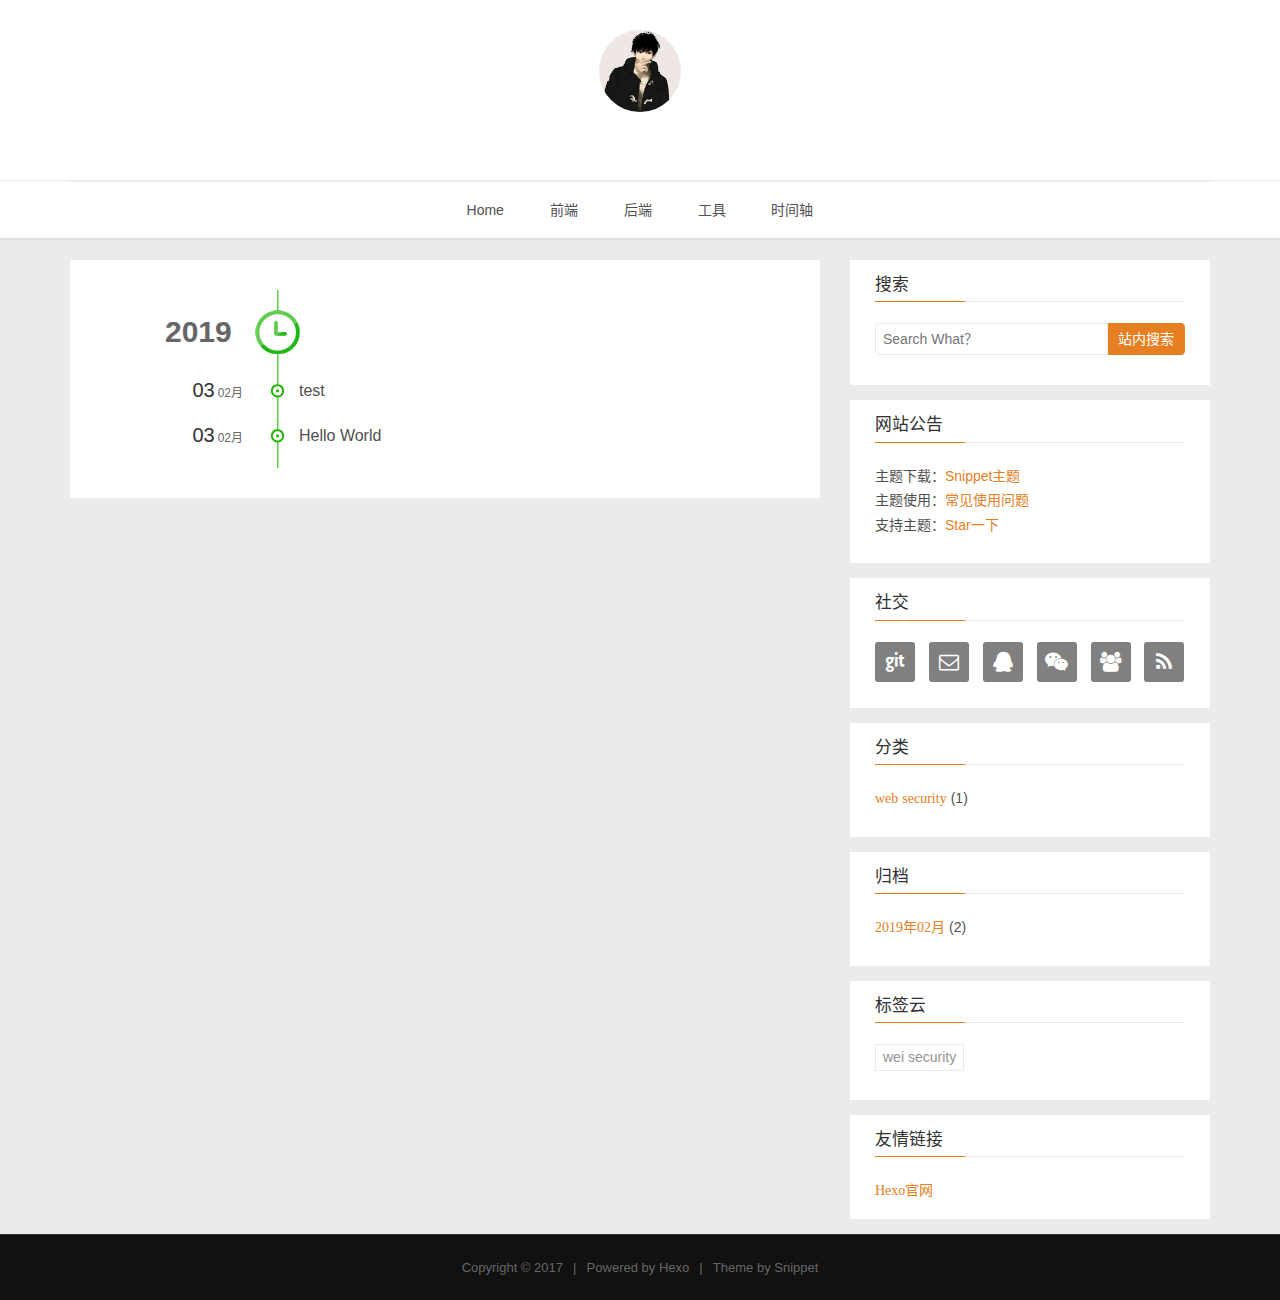
==== commit 1eefd9f1: "Site updated: 2019-02-05 21:33:45" ====
--- a/archives/index.html
+++ b/archives/index.html
@@ -182,13 +182,13 @@
         
         
     <div class="widget">
-        <h3 class="title">Search</h3>
+        <h3 class="title">搜索</h3>
         <div id="search-form">
             <div id="result-mask" class="hide"></div>
             <div class="search-area">
                 
                     <input id="search-key" type="search" autocomplete="off" placeholder="Search What？">
-                    <button type="button" class="search-form-submit" id="search-local">localSearch</button>
+                    <button type="button" class="search-form-submit" id="search-local">站内搜索</button>
                 
                 
             </div>
@@ -208,10 +208,11 @@
         </div>
     </div>
 
-        
-        
-    <div class="widget">
-        <h3 class="title">Notification</h3>
+
+        
+        
+    <div class="widget">
+        <h3 class="title">网站公告</h3>
         <div class="notification">
             <p>
     主题下载：<a href="https://github.com/shenliyang/hexo-theme-snippet" title="fork me" target="_blank">Snippet主题</a> <br>
@@ -221,10 +222,11 @@
         </div>
     </div>
 
-        
-        
-    <div class="widget">
-      <h3 class="title">Social</h3> 
+
+        
+        
+    <div class="widget">
+      <h3 class="title">社交</h3> 
         <div class="content social">
             
 	            <a href="//github.com/shenliyang" rel="external nofollow" title="Github" target="_blank">
@@ -258,15 +260,15 @@
         
         
     <div class="widget">
-        <h3 class="title">Categories</h3>
-        <ul class="category-list"><li class="category-list-item"><a class="category-list-link current" href="/categories/web-security/"><i class="fa" aria-hidden="true">web security</i></a><span class="category-list-count">1</span></li></ul>
-    </div>
-
-
-        
-        
-    <div class="widget">
-        <h3 class="title">Archives</h3>
+        <h3 class="title">分类</h3>
+        <ul class="category-list"><li class="category-list-item"><a class="category-list-link" href="/categories/web-security/"><i class="fa" aria-hidden="true">web security</i></a><span class="category-list-count">1</span></li></ul>
+    </div>
+
+
+        
+        
+    <div class="widget">
+        <h3 class="title">归档</h3>
         <ul class="archive-list"><li class="archive-list-item"><a class="archive-list-link" href="/archives/2019/02/"><i class="fa" aria-hidden="true">2019年02月</i></a><span class="archive-list-count">2</span></li></ul>
     </div>
 
@@ -274,7 +276,7 @@
         
         
   <div class="widget">
-    <h3 class="title">Tag Cloud</h3>
+    <h3 class="title">标签云</h3>
     <div class="content tag-cloud">
         
             <a href="/tags/wei-security/" style="font-size: 10px;">wei security</a>
@@ -286,7 +288,7 @@
         
         
     <div class="widget">
-        <h3 class="title">Friends</h3>
+        <h3 class="title">友情链接</h3>
         <div class="content friends-link">
         
             <a href="https://hexo.io/zh-cn/" class="fa" target="_blank">Hexo官网</a>
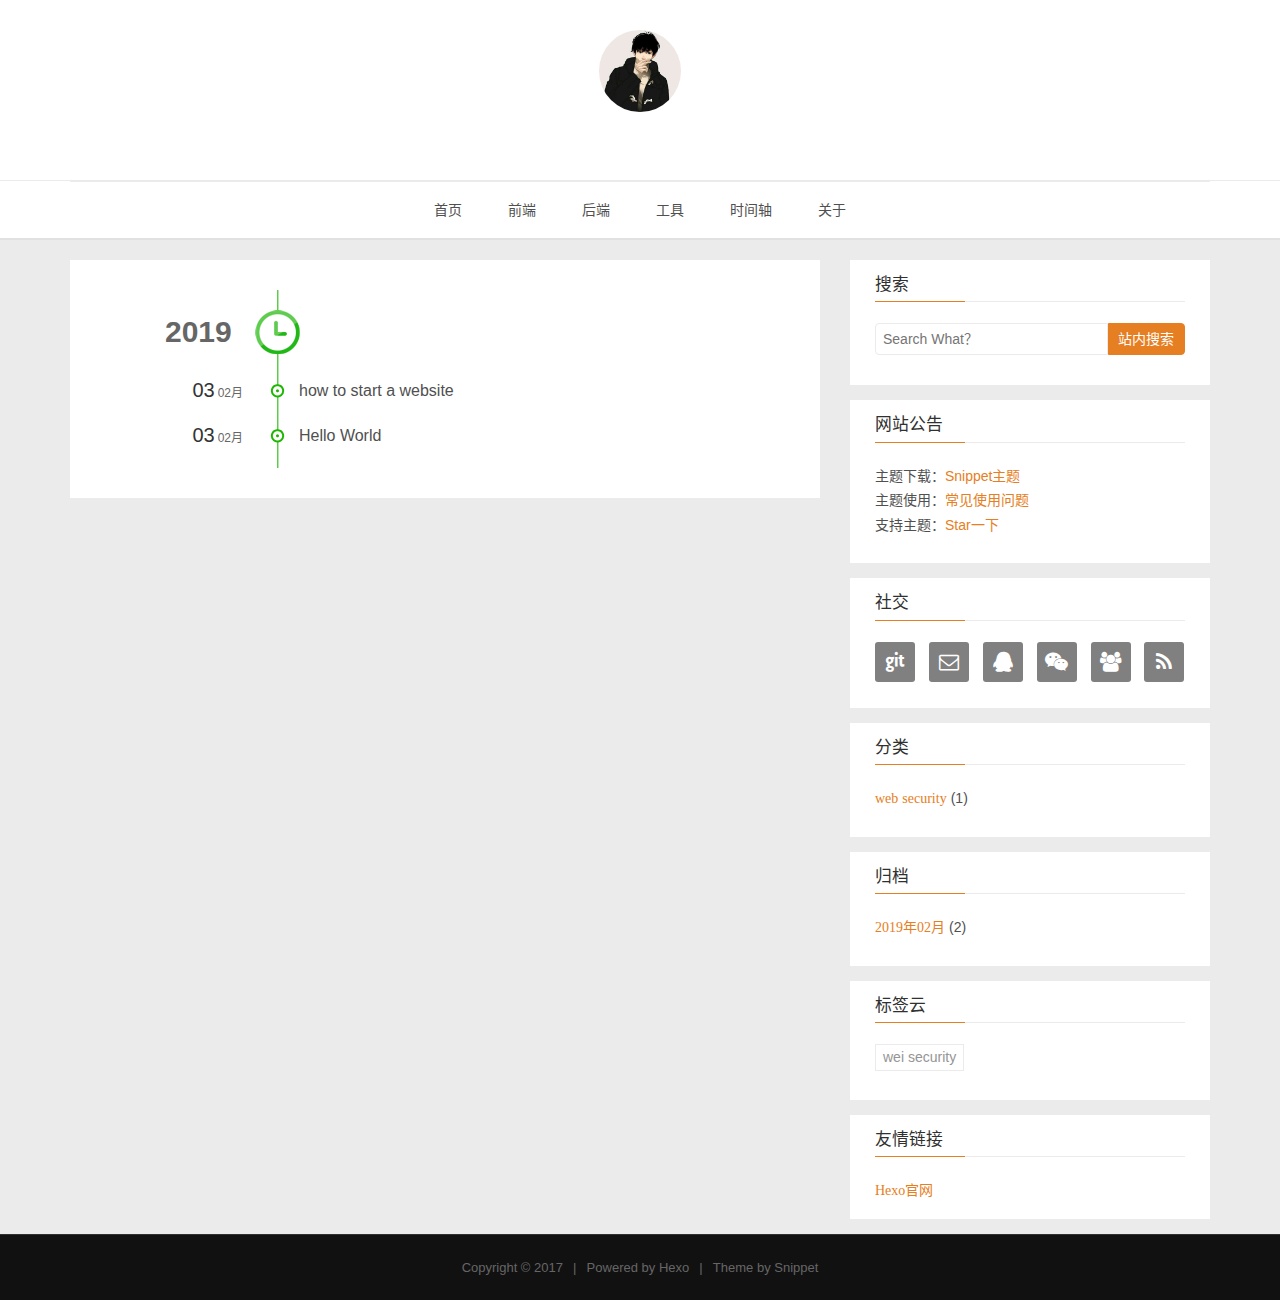
==== commit c779dd3e: "Site updated: 2019-02-05 22:03:21" ====
--- a/archives/index.html
+++ b/archives/index.html
@@ -104,7 +104,7 @@
                     <ul class="menu">
                         
                             <li role="presentation" class="text-center">
-                                <a href="/"><i class="fa "></i>Home</a>
+                                <a href="/"><i class="fa "></i>首页</a>
                             </li>
                         
                             <li role="presentation" class="text-center">
@@ -121,6 +121,10 @@
                         
                             <li role="presentation" class="text-center">
                                 <a href="/archives/"><i class="fa "></i>时间轴</a>
+                            </li>
+                        
+                            <li role="presentation" class="text-center">
+                                <a href="/xiaoxingxing.mp3"><i class="fa "></i>关于</a>
                             </li>
                         
                     </ul>
@@ -151,7 +155,7 @@
                             <h3>
                               03<span>02月</span>
                             </h3>
-                            <a href="/2019/02/03/test/" title="test" target="_blank">test</a>
+                            <a href="/2019/02/03/how to start a website/" title="how to start a website" target="_blank">how to start a website</a>
                         </li>
                     
                 
